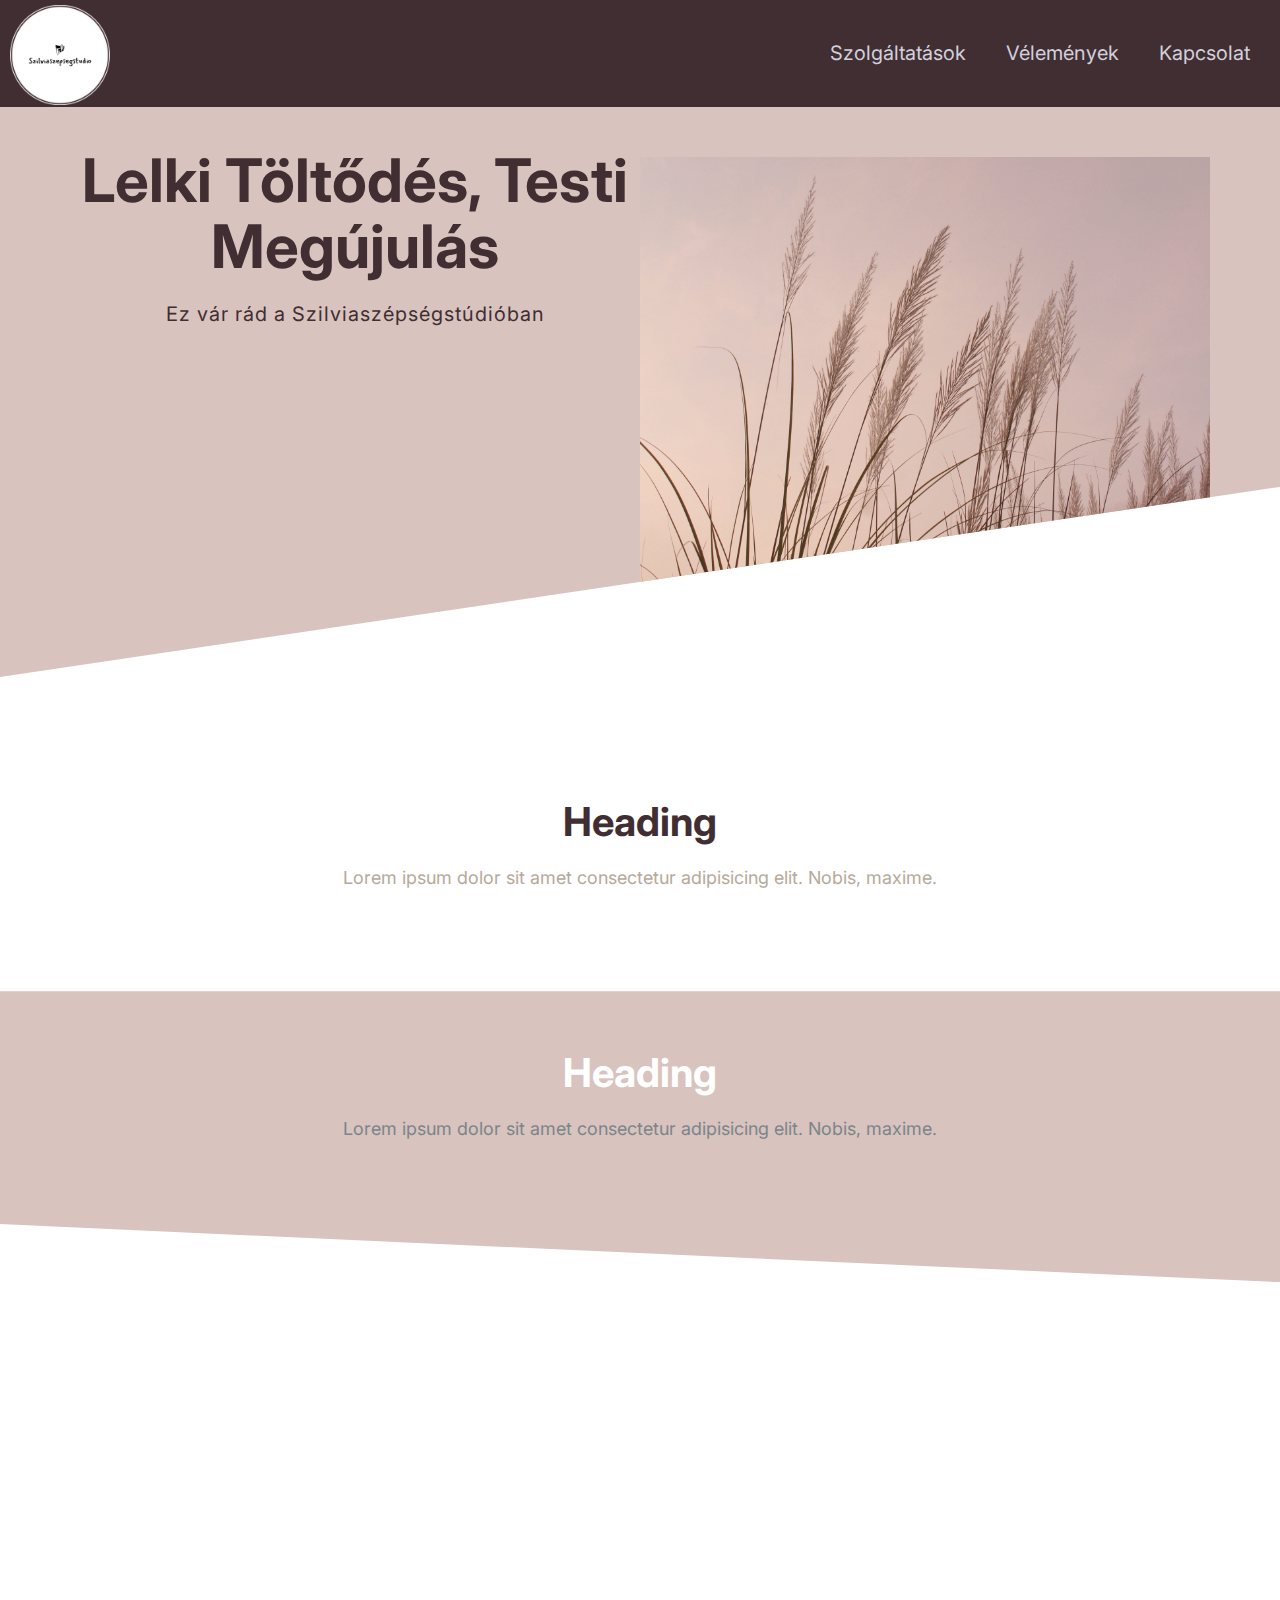
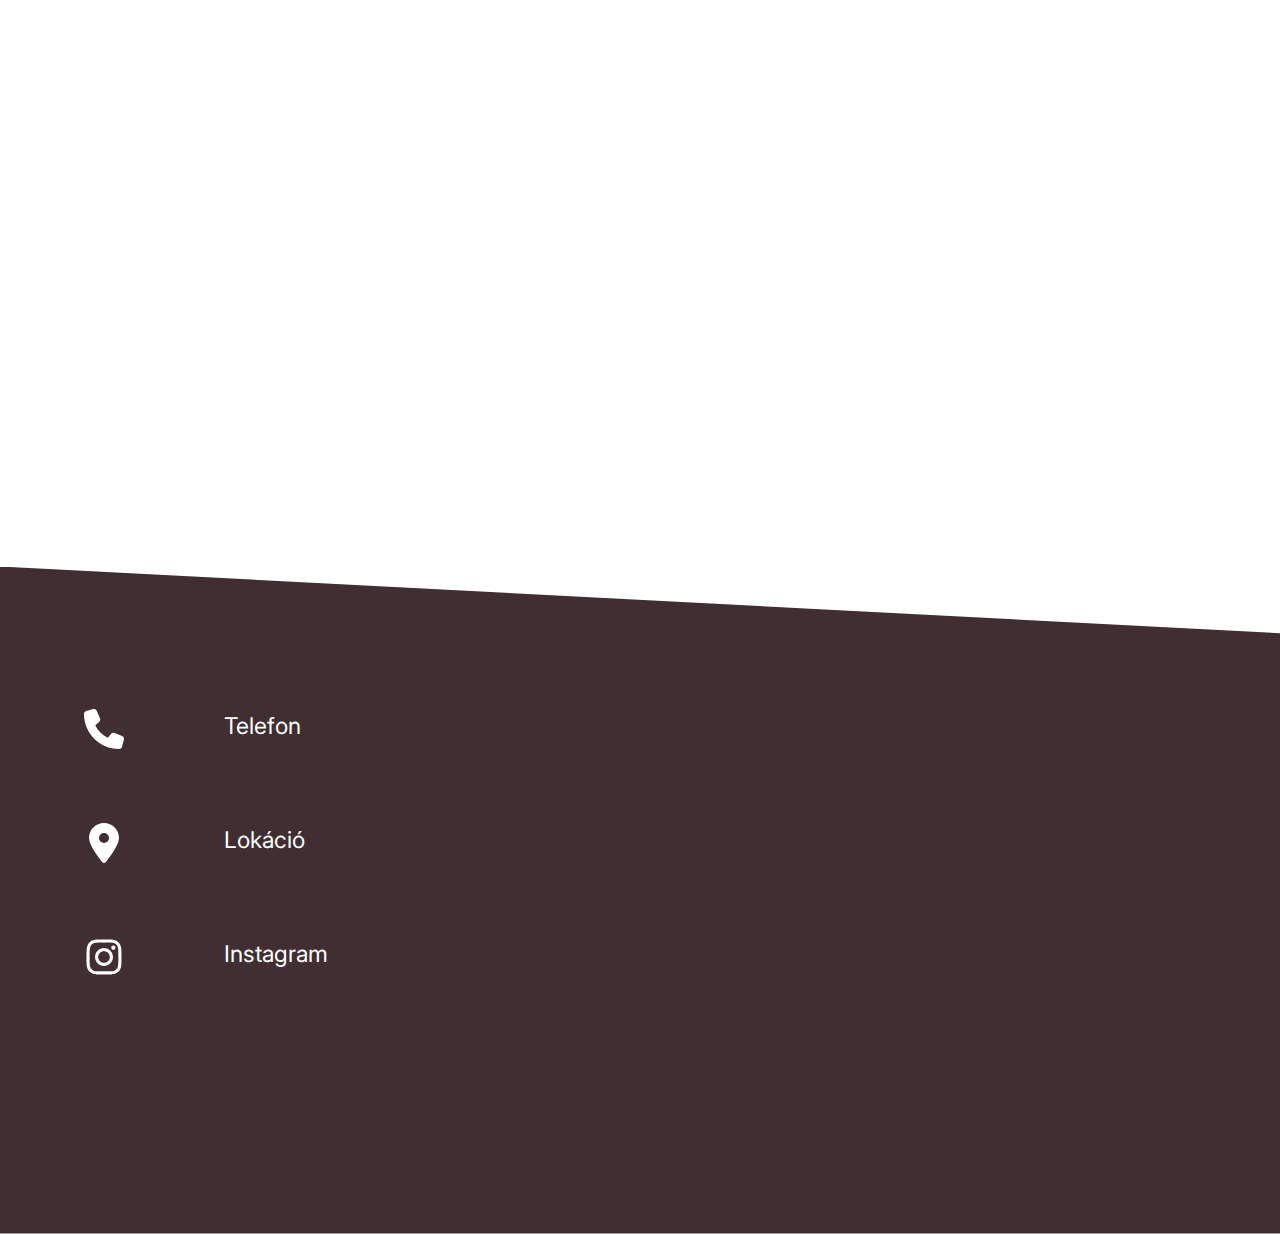
==== index.html @ 92e417d7 "fix footer" ====
<!DOCTYPE html>
<html lang="en">
  <head>
    <meta charset="UTF-8" />
    <meta name="viewport" content="width=device-width, initial-scale=1.0" />
    <meta
      name="description"
      content="Szilvia szépség Studió a legjobb választás professzionális arcápolás, masszázs, manikűr és egyéb kozmetikai szolgáltatások terén. Foglaljon időpontot most!"
    />
    <meta name="keywords" content="kozmetika, Igal, , arcápolás, bőrápolás" />
    <meta name="author" content="Szilvia Szépség Studió" />
    <title>szilviaszepsegstudio</title>
    <link rel="preconnect" href="https://fonts.googleapis.com" />
    <link rel="preconnect" href="https://fonts.gstatic.com" crossorigin />
    <link
      href="https://fonts.googleapis.com/css2?family=Inter:wght@400;700&display=swap"
      rel="stylesheet"
    />
    <link rel="stylesheet" href="css/normalize.css" />
    <link rel="stylesheet" href="css/style.css" />
    <link
      rel="stylesheet"
      href="https://cdnjs.cloudflare.com/ajax/libs/animate.css/4.1.1/animate.min.css"
    />
    <link rel="stylesheet" href="https://unpkg.com/aos@next/dist/aos.css" />
  </head>
  <body>
    <header>
      <nav class="nav collapsible">
        <a href="/" class="nav__brand"
          ><img
            src="images/szilviaszepsegstudio-low-resolution-logo-white-on-transparent-background.png"
            alt="Company logo"
        /></a>
        <svg class="icon icon--white nav__toggler">
          <use xlink:href="images/sprite.svg#menu"></use>
        </svg>
        <ul class="list nav__list collapsible__content">
          <li class="nav__item"><a href="#services">Szolgáltatások</a></li>
          <li class="nav__item"><a href="#comments">Vélemények</a></li>
          <li class="nav__item"><a href="#connect">Kapcsolat</a></li>
        </ul>
      </nav>
    </header>
    <section class="block block--dark hero">
      <div class="container grid grid--1x2">
        <header class="block__header">
          <h1 class="animate__animated animate__swing hero__header">
            Lelki Töltődés, Testi Megújulás
          </h1>
          <p class="hero__tagline animate__animated animate__swing">
            Ez vár rád a Szilviaszépségstúdióban
          </p>
        </header>
        <img class="hero__image" src="/images/banner.jpg" alt="banner" />
      </div>
    </section>
    <section class="block container">
      <header class="block__header">
        <h2 class="block__heading">Heading</h2>
        <p>
          Lorem ipsum dolor sit amet consectetur adipisicing elit. Nobis,
          maxime.
        </p>
      </header>
    </section>
    <section class="block block--dark block--skewed-right" id="services">
      <div class="container">
        <header class="block__header">
          <h2 class="block__heading">Heading</h2>
          <p>
            Lorem ipsum dolor sit amet consectetur adipisicing elit. Nobis,
            maxime.
          </p>
        </header>
      </div>
    </section>
    <section class="block container" data-aos="flip-up">
      <article class="grid grid--1x2 feature card">
        <div class="feature__content">
          <div class="card__wrapper">
            <span class="icon-container">
              <img src="/images/face.png" alt="" />
            </span>
            <h3 class="feature__heading">Szérumos Komplex Arcmasszázs</h3>
          </div>
          <div>
            <p>Lifting hatású kényeztetés őssejtes készítményekkel</p>
          </div>
          <div>
            <button class="btn btn--outline">Bővebben</button>
          </div>
        </div>
        <img
          class="feature__image"
          src="/images/pexels-anna-tarazevich-6560338.jpg"
          alt="A smiling customer"
        />
      </article>
    </section>
    <section class="block container" data-aos="flip-up">
      <article class="grid grid--1x2 feature card">
        <div class="feature__content">
          <div class="card__wrapper">
            <span class="icon-container">
              <img src="/images/face.png" alt="" />
            </span>
            <h3 class="feature__heading">Szérumos Komplex Arcmasszázs</h3>
          </div>
          <div>
            <p>Lifting hatású kényeztetés őssejtes készítményekkel</p>
          </div>
          <div>
            <button class="btn btn--outline">Bővebben</button>
          </div>
        </div>
        <img
          class="feature__image"
          src="/images/pexels-anna-tarazevich-6560338.jpg"
          alt="A smiling customer"
        />
      </article>
    </section>
    <section class="block container" data-aos="flip-up">
      <article class="grid grid--1x2 feature card">
        <div class="feature__content">
          <div class="card__wrapper">
            <span class="icon-container">
              <img src="/images/face.png" alt="" />
            </span>
            <h3 class="feature__heading">Szérumos Komplex Arcmasszázs</h3>
          </div>
          <div>
            <p>Lifting hatású kényeztetés őssejtes készítményekkel</p>
          </div>
          <div>
            <button class="btn btn--outline">Bővebben</button>
          </div>
        </div>
        <img
          class="feature__image"
          src="/images/pexels-anna-tarazevich-6560338.jpg"
          alt="A smiling customer"
        />
      </article>
    </section>
    <section class="block" data-aos="zoom-in-down" id="comments">
      <header class="block__header">
        <h2>Amit a vendégeim mondtak rólam</h2>
        <p>
          Lorem ipsum dolor, sit amet consectetur adipisicing elit. Obcaecati,
          non!
        </p>
      </header>
      <div class="container">
        <div class="card testimonial">
          <div class="grid grid--1x2">
            <div class="testimonial__image">
              <div class="img"></div>
              <span class="icon-container icon-container--accent">
                <svg class="icon--small icon--white">
                  <use xlink:href="images/sprite.svg#quotes"></use>
                </svg>
              </span>
            </div>
            <blockquote class="quote">
              <p class="quote__text">
                Abszolút pozitív tapasztalataim voltak. A szempilla lifting
                szuperül sikerült. Profi munka, köszönöm! :)
              </p>
              <footer>
                <div class="media">
                  <div class="media__image">
                    <svg class="icon icon--primary quote__line">
                      <use xlink:href="images/sprite.svg#line"></use>
                    </svg>
                  </div>
                  <div class="media__body">
                    <h3 class="media__title quote__author">K. Szilvia</h3>
                    <p class="quote__recommandation">
                      Ajánlat: Szempilla lifting kezelés
                    </p>
                  </div>
                </div>
              </footer>
            </blockquote>
          </div>
        </div>
      </div>
    </section>
    <footer class="block grid grid--1x2 footer" id="connect">
      <ul class="details list">
        <li class="list__item footer__details">
          <svg class="icon icon--white">
            <use xlink:href="images/sprite.svg#phone-solid"></use>
          </svg>
          <span>Telefon</span>
        </li>
        <li class="list__item footer__details">
          <svg class="icon icon--white">
            <use xlink:href="images/sprite.svg#location-dot-solid"></use>
          </svg>
          <span>Lokáció</span>
        </li>
        <li class="list__item footer__details">
          <svg class="icon icon--white">
            <use xlink:href="images/sprite.svg#instagram"></use>
          </svg>
          <span>Instagram</span>
        </li>
      </ul>
      <div class="map" id="map">
        <iframe
          src="https://www.google.com/maps/embed?pb=!1m18!1m12!1m3!1d1631.8928593499309!2d17.939102474526983!3d46.537682141877525!2m3!1f0!2f0!3f0!3m2!1i1024!2i768!4f13.1!3m3!1m2!1s0x476831207a3ace8d%3A0xc0937602c26502a8!2zSWdhbCwgTcOhdHnDoXMga2lyw6FseSB1LiA3LCA3Mjc1!5e0!3m2!1shu!2shu!4v1693468869787!5m2!1shu!2shu"
          width="100%"
          height="450"
          style="border: 0; border-radius: 50px"
          allowfullscreen=""
          loading="lazy"
          referrerpolicy="no-referrer-when-downgrade"
        ></iframe>
      </div>
    </footer>
    <script src="js/main.js"></script>
    <script src="https://unpkg.com/aos@next/dist/aos.js"></script>
    <script>
      AOS.init();
    </script>
  </body>
</html>
---- css/style.css ----
:root {
  --color-primary: #c29c5e;
  --color-secondary: #683e00;
  --color-accent: #912b07;
  --color-headings: #402e32;
  --color-body: #b6a999;
  --color-body-darker: #8f8476;
  --color-block: #d8c3be;

  scroll-behavior: smooth;
}

* *::after,
*::before {
  box-sizing: border-box;
}

html {
  font-size: 62.5%;
}

body {
  font-family: Inter, Arial, Helvatica, sans-serif;
  color: var(--color-body);
  font-size: 2.4rem;
  line-height: 1.5;
}

h1,
h2,
h3 {
  color: var(--color-headings);
  margin-bottom: 2rem;
  line-height: 1.1;
}

h1 {
  font-size: 7rem;
}

h2 {
  font-size: 4rem;
}

h3 {
  font-size: 3rem;
}

p {
  margin-top: 0;
}

@media screen and (min-width: 1024px) {
  body {
    font-size: 1.8rem;
  }

  h1 {
    font-size: 8rem;
  }

  h2 {
    font-size: 4rem;
  }

  h3 {
    font-size: 2.4rem;
  }
}

/*Lists*/
.list {
  list-style: none;
  padding-left: 0;
  color: var(--color-headings);
}

.list--inline .list__item {
  display: inline-block;
  margin-right: 2rem;
}

.list--tick {
  list-style-image: url(../images/check-solid.svg);
  padding-left: 3rem;
}

.list--tick .list__item {
  padding-left: 0.5rem;
  margin-bottom: 1rem;
}

@media screen and (min-width: 1024px) {
  .list--tick .list__item {
    padding-left: 0rem;
  }
}

/*Icons*/

.icon {
  height: 40px;
  width: 40px;
}

.icon--small {
  height: 30px;
  width: 30px;
}

.icon--primary {
  fill: var(--color-secondary);
}

.icon--white {
  fill: white;
}

.icon-container {
  background: #f3f9fa;
  width: 64px;
  height: 64px;
  border-radius: 100%;
  display: inline-flex;
  justify-content: center;
  align-items: center;
}

.icon-container > img {
  width: 80%;
  height: 80%;
}

.icon-container--accent {
  background-color: var(--color-accent);
}

/*Buttons*/

.btn {
  border-radius: 40px;
  border: 0;
  cursor: pointer;
  font-size: 1.8rem;
  font-weight: 600;
  margin: 1rem 0;
  padding: 2rem 3rem;
  text-transform: uppercase;
  text-align: center;
  white-space: nowrap;
}

.btn--primary {
  background-color: var(--color-primary);
}

.btn--primary:hover {
  background-color: #e2bc80;
}

.btn--secondary {
  background-color: var(--color-secondary);
  color: white;
}

.btn--secondary:hover {
  background-color: #8a580e;
}

.btn--accent {
  background-color: var(--color-accent);
  color: white;
}

.btn--accent:hover {
  background-color: #ac3d15;
}

.btn--block {
  width: 100%;
  display: inline-block;
}

.btn--outline {
  background-color: white;
  color: var(--color-headings);
  border: 2px solid var(--color-headings);
}

.btn--outline:hover {
  background-color: var(--color-headings);
  color: white;
  border: 2px solid var(--color-headings);
}

@media screen and (max-width: 1024px) {
  .btn {
    font-size: 1.5rem;
  }
}

/*Cards*/

.card {
  border-radius: 7px;
  box-shadow: 0 0 20px 10px #f3f3f3;
  overflow: hidden;
}

.card__header,
.card__body {
  padding: 2rem 3rem;
}

.card__header {
  display: flex;
  justify-content: center;
  align-self: center;
}

.card--primary .card__header {
  background-color: var(--color-primary);
  color: white;
}

.card--secondary .card__header {
  background-color: var(--color-secondary);
  color: white;
}

/*Plans*/

.plan__name {
  color: white;
  margin: 0;
  font-weight: 600;
}

.plan .list__item {
  margin-bottom: 2rem;
}

@media screen and (min-width: 1024px) {
  .plan__name {
    font-size: 2.5rem;
  }
}

/*Media*/

.media {
  display: flex;
  margin-top: 4rem;
}

.media__title {
  margin-top: 0;
}

.media__body {
  margin: 0 2rem;
}

.media__image {
  margin-top: 1rem;
}

/*Quotes*/

.quote {
  font-size: 3rem;
  font-style: italic;
  color: var(--color-body-darker);
  line-height: 1.3;
}

.quote__text::before {
  content: open-quote;
}

.quote__text::after {
  content: close-quote;
}

.quote__author {
  font-size: 3rem;
  font-weight: 500;
  font-style: normal;
  margin-bottom: 0;
}

.quote__line {
  position: relative;
  bottom: 10px;
}

@media screen and (min-width: 1024px) {
  .quote {
    font-size: 2rem;
  }

  .quote__author {
    font-size: 2.4rem;
  }

  .quote__recommandation {
    color: var(--color-headings);
    opacity: 0.4;
    font-size: 2rem;
    font-style: normal;
  }
}

/*Grids*/

.grid {
  display: grid;
}

@media screen and (min-width: 768px) {
  .grid--1x2 {
    grid-template-columns: 1fr 1fr;
  }
}

@media screen and (min-width: 1024px) {
  .grid--1x3 {
    grid-template-columns: 1fr 1fr 1fr;
  }
}

/*Testimonial*/

.testimonial {
  padding: 3rem;
}

.testimonial__image {
  position: relative;
  height: 30rem;
}

.testimonial__image .img {
  width: 100%;
  background-image: url('../images/pexels-nataliya-vaitkevich-5128220.jpg');
  height: 100%;
  background-size: cover;
  background-repeat: no-repeat;
  background-position: center;
}

.testimonial__image > .icon-container {
  position: absolute;
  top: 3rem;
  right: -32px;
}

@media screen and (min-width: 768px) {
  .testimonial .quote,
  .testimonial .quote__author {
    font-size: 2.4rem;
  }
}

/*Collapsibles*/

.collapsible__header {
  display: flex;
  justify-content: space-between;
}

.collapsible__heading {
  margin-top: 0;
  font-size: 3rem;
}

.collapsible__chevron {
  transform: rotate(-180deg);
  transition: transform 0.3s;
}

.collapsible__content {
  max-height: 0;
  overflow: hidden;
  opacity: 0;
  transition: all 0.3s;
}

.collapsible--expanded .collapsible__chevron {
  transform: rotate(0);
}

.collapsible--expanded .collapsible__content {
  max-height: 100vh;
  opacity: 1;
}

/*Blocks*/

.block {
  padding: 6rem 2rem;
}

.block__header {
  text-align: center;
  margin-bottom: 4rem;
}

.block__heading {
  margin-top: 0;
}

.block--dark {
  background: var(--color-block);
  color: #7b858b;
}

.block--dark .block__heading {
  color: white;
}

.block--skewed-right {
  padding-bottom: 10rem;
  clip-path: polygon(0% 0%, 100% 0%, 100% 100%, 0% 80%);
}

.container {
  max-width: 1140px;
  margin: 0 auto;
}

/*Navigation Bar*/

.nav {
  background-color: var(--color-headings);
  display: flex;
  justify-content: space-between;
  flex-wrap: wrap;
  padding: 0 1rem;
  align-items: center;
}

.nav img {
  width: 100px;
}

.nav__list {
  width: 100%;
  margin: 0;
}

.nav__item {
  padding: 0.5rem 2rem;
  border-bottom: 1px solid#222;
  font-size: 2.4rem;
}

.nav__item > a {
  color: #d2d0db;
  transition: color 0.3s;
  text-decoration: none;
}

.nav__item > a:hover {
  color: white;
}

.nav__toggler {
  opacity: 0.5;
  transition: box-shadow 0.15s;
  cursor: pointer;
}

.nav.collapsible--expanded .nav__toggler {
  opacity: 1;
  box-shadow: 0 0 0 3px #666;
  border-radius: 5px;
}

.nav__brand {
  transform: translateY(5px);
}

@media screen and (min-width: 768px) {
  .nav__toggler {
    display: none;
  }

  .nav__list {
    width: auto;
    display: flex;
    max-height: 100%;
    opacity: 1;
  }

  .nav__item {
    font-size: 2rem;
    border: 0;
  }
}

/*Hero*/

.hero {
  clip-path: polygon(0% 0%, 100% 0%, 100% 60%, 0 90%);
}

.hero__header {
  font-size: 6rem;
}

.hero__tagline {
  font-size: 2rem;
  color: var(--color-headings);
  letter-spacing: 1px;
  margin: 2rem 0 5rem;
}

.hero__image {
  width: 100%;
  object-position: right top;
  padding-top: 5rem;
}

.hero .container {
  padding-bottom: 8rem;
}

@media screen and (min-width: 768px) {
  .hero {
    padding-top: 0;
  }
}

/*Features*/
.feature {
  gap: 4rem 2rem;
  margin: 6rem 0;
}

.feature__heading {
  margin: 1rem 0;
  align-self: center;
}

.feature__image {
  width: 100%;
}

.card__wrapper {
  display: flex;
}

@media screen and (max-width: 768px) {
  .card__wrapper {
    flex-direction: column;
    /* justify-content: center; */
  }
}

.card__wrapper span {
  margin-right: 2rem;
}

.feature__content {
  display: flex;
  flex-direction: column;
  justify-content: space-evenly;
  align-items: center;
}

/*Footer*/
.footer {
  background-color: var(--color-headings);
  padding-bottom: 10rem;
  clip-path: polygon(0 0%, 100% 10%, 100% 100%, 0% 100%);
}

.footer__details {
  margin: 3em;
  padding: 1rem;
  display: flex;
}

.footer__details > span {
  margin-left: 10rem;
  font-size: 2.3rem;
  color: white;
}

@media screen and (max-width: 768px) {
  .footer__details {
    margin: 1em;
  }

  .footer__details > span {
    margin-left: 5rem;
  }
}

.map {
  margin-top: 5rem;
  margin-right: 20rem;
  border-radius: 200px;
}

.list__item .footer__details {
  display: flex;
  margin-left: 50rem;
}
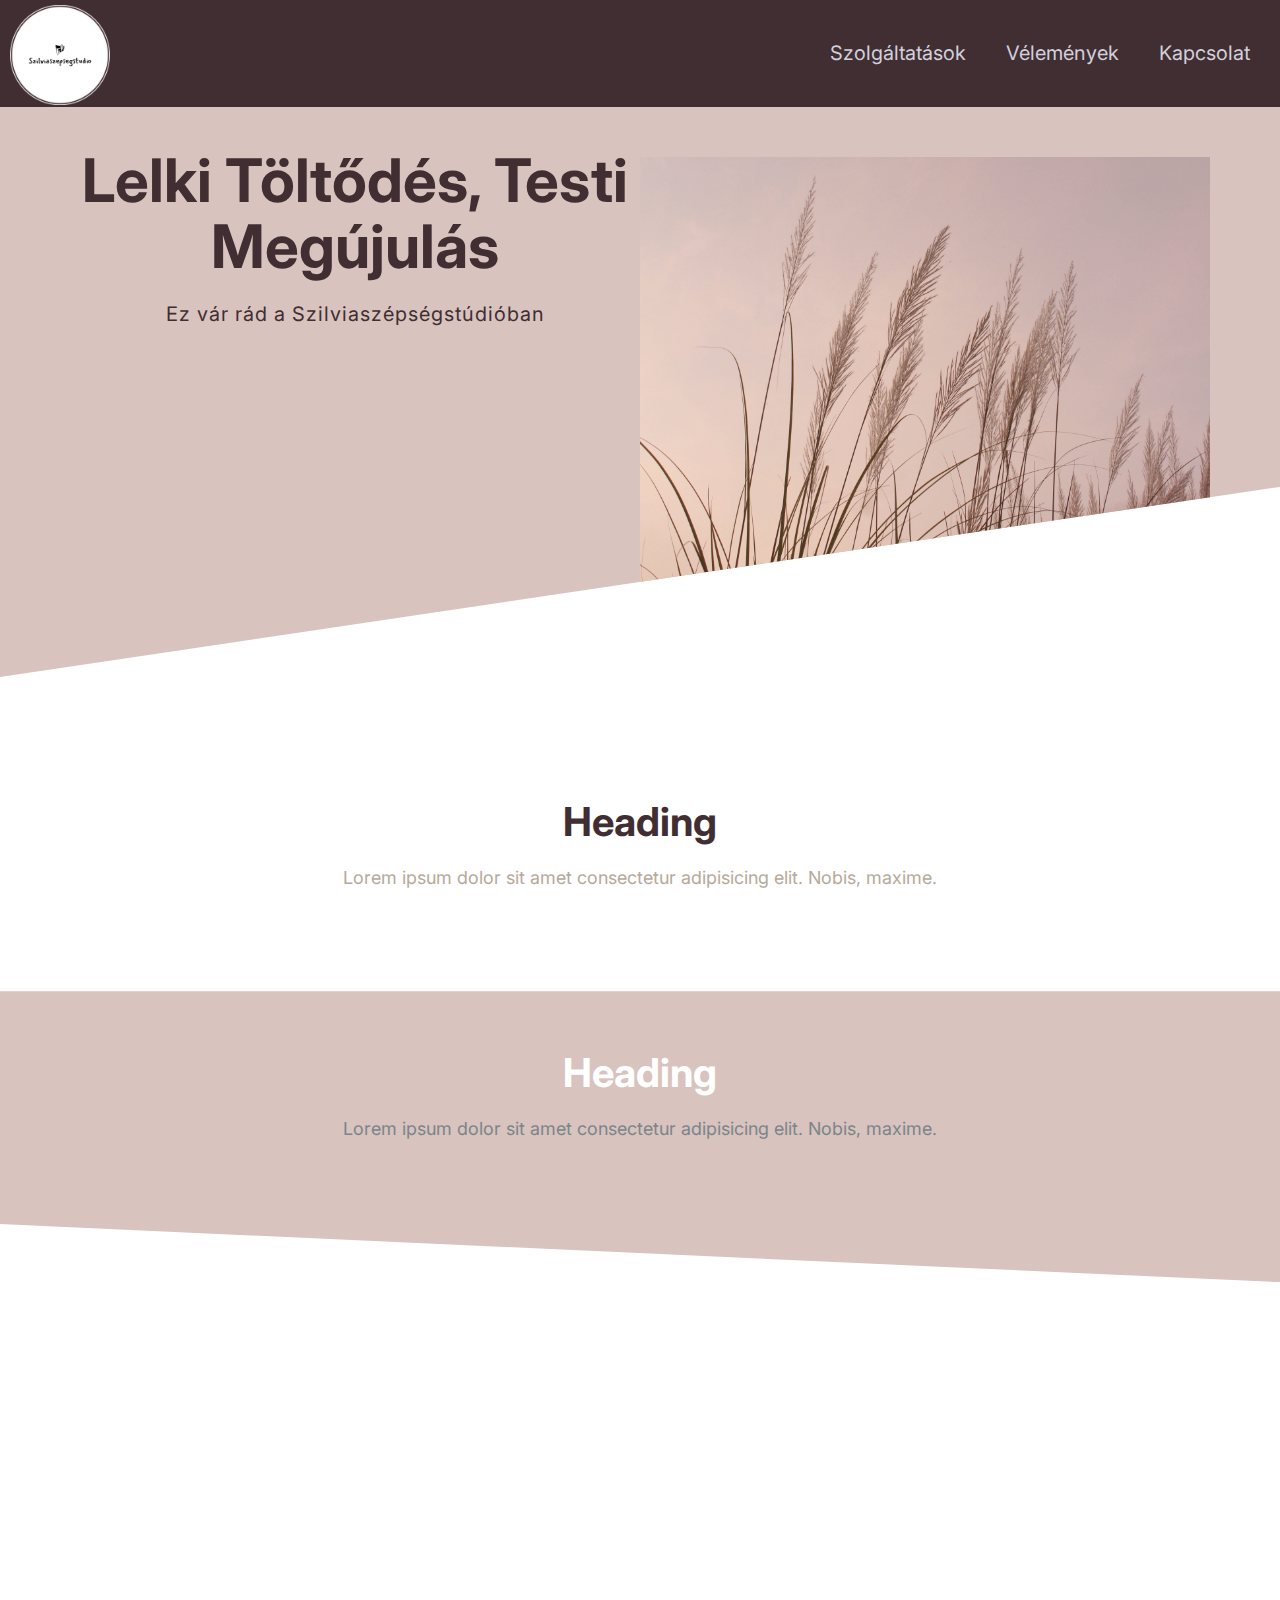
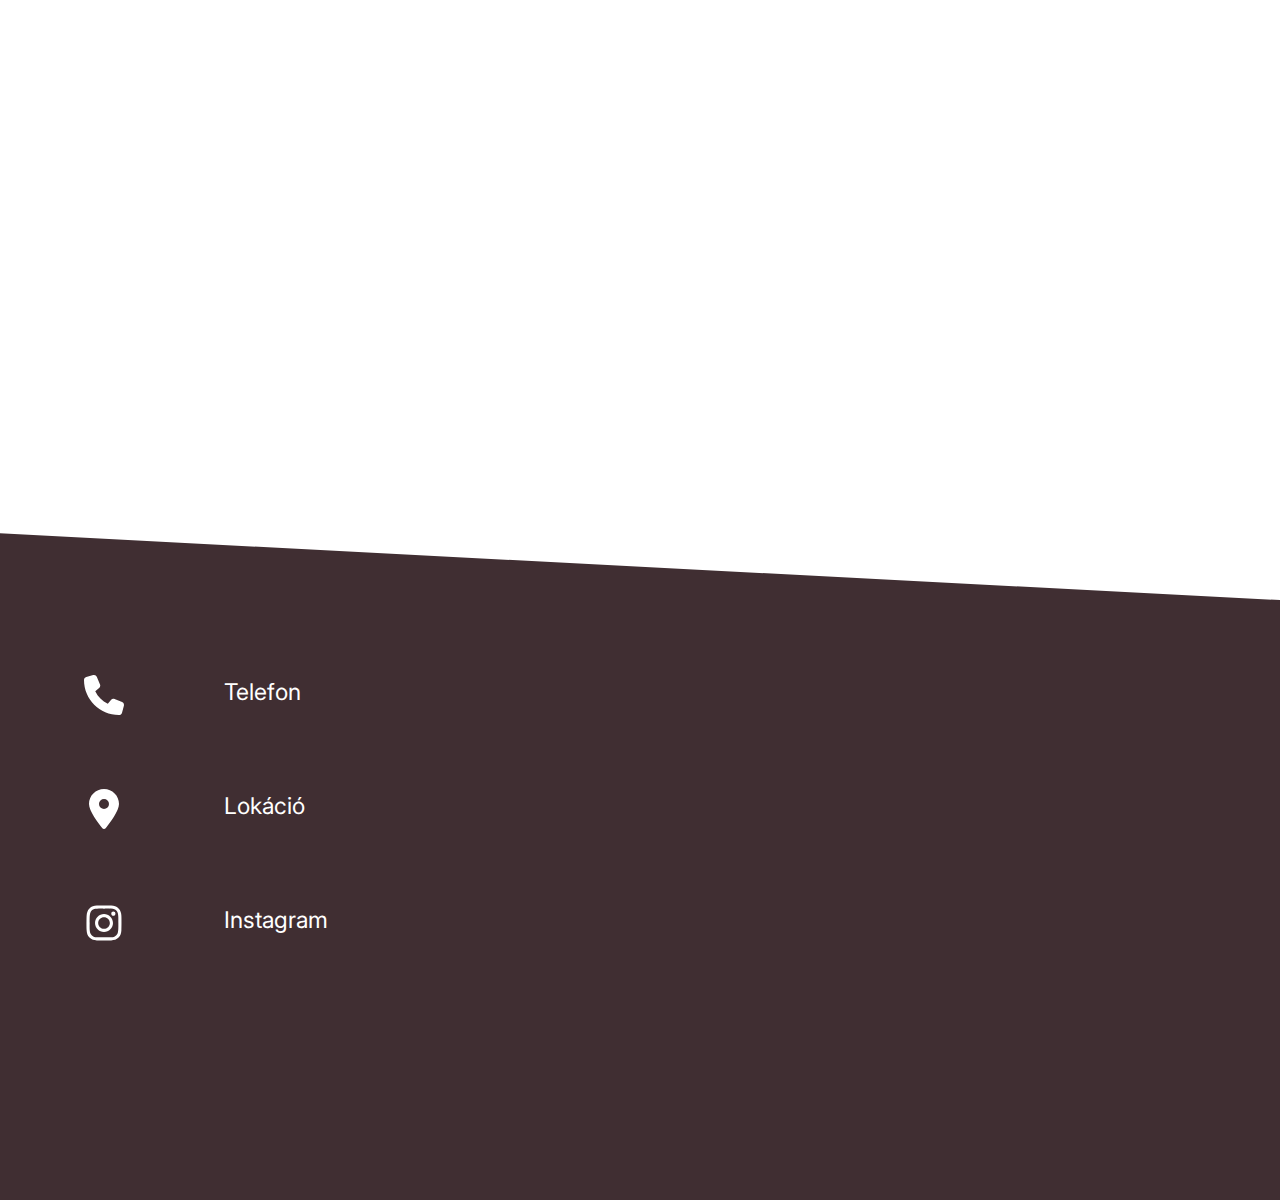
==== commit 92ef72a8: "wrap h2 into header block" ====
--- a/index.html
+++ b/index.html
@@ -146,10 +146,10 @@
     </section>
     <section class="block" data-aos="zoom-in-down" id="comments">
       <header class="block__header">
-        <h2>Amit a vendégeim mondtak rólam</h2>
+        <h2 class="block__heading">Amit a vendégeim mondtak rólam</h2>
         <p>
-          Lorem ipsum dolor, sit amet consectetur adipisicing elit. Obcaecati,
-          non!
+          Lorem ipsum dolor sit amet consectetur adipisicing elit. Nobis,
+          maxime.
         </p>
       </header>
       <div class="container">
--- a/css/style.css
+++ b/css/style.css
@@ -342,7 +342,7 @@
 
 .testimonial__image .img {
   width: 100%;
-  background-image: url('../images/pexels-nataliya-vaitkevich-5128220.jpg');
+  background-image: url("../images/pexels-nataliya-vaitkevich-5128220.jpg");
   height: 100%;
   background-size: cover;
   background-repeat: no-repeat;
@@ -600,7 +600,6 @@
 
 .map {
   margin-top: 5rem;
-  margin-right: 20rem;
   border-radius: 200px;
 }
 
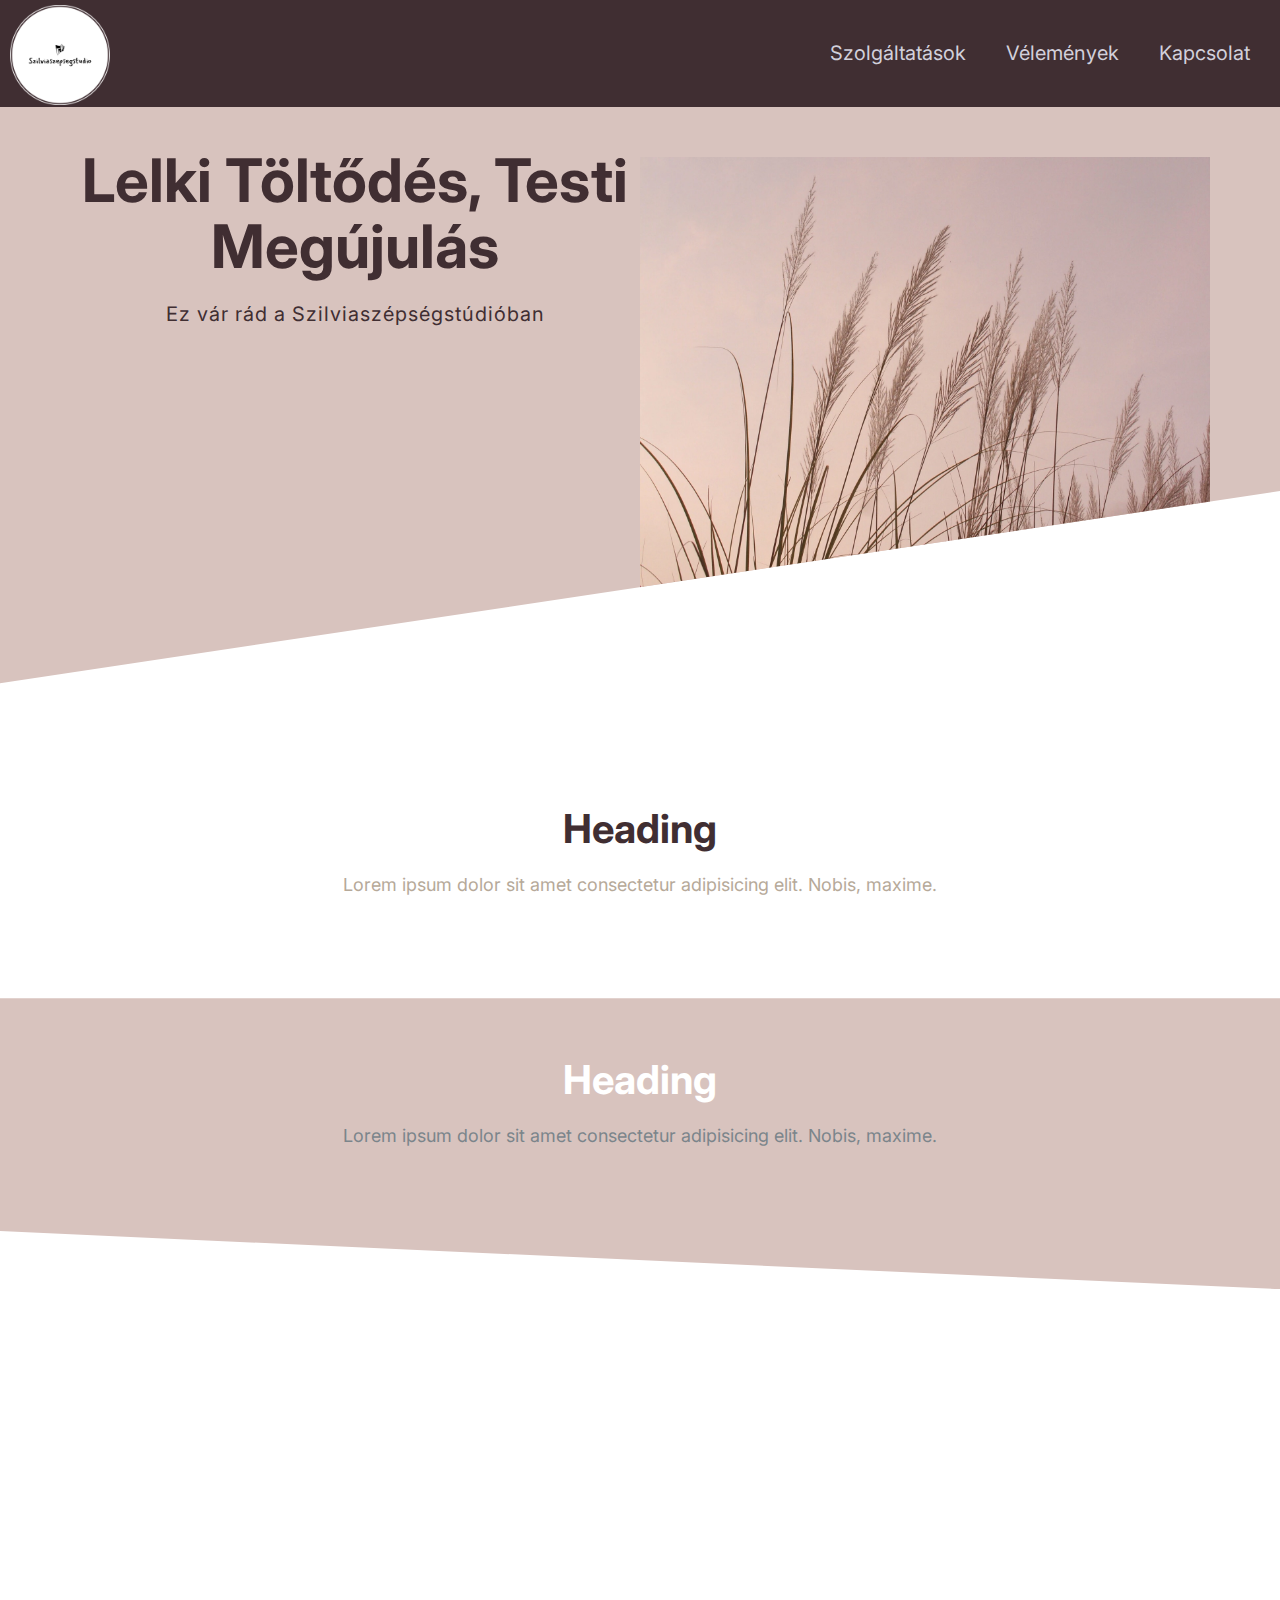
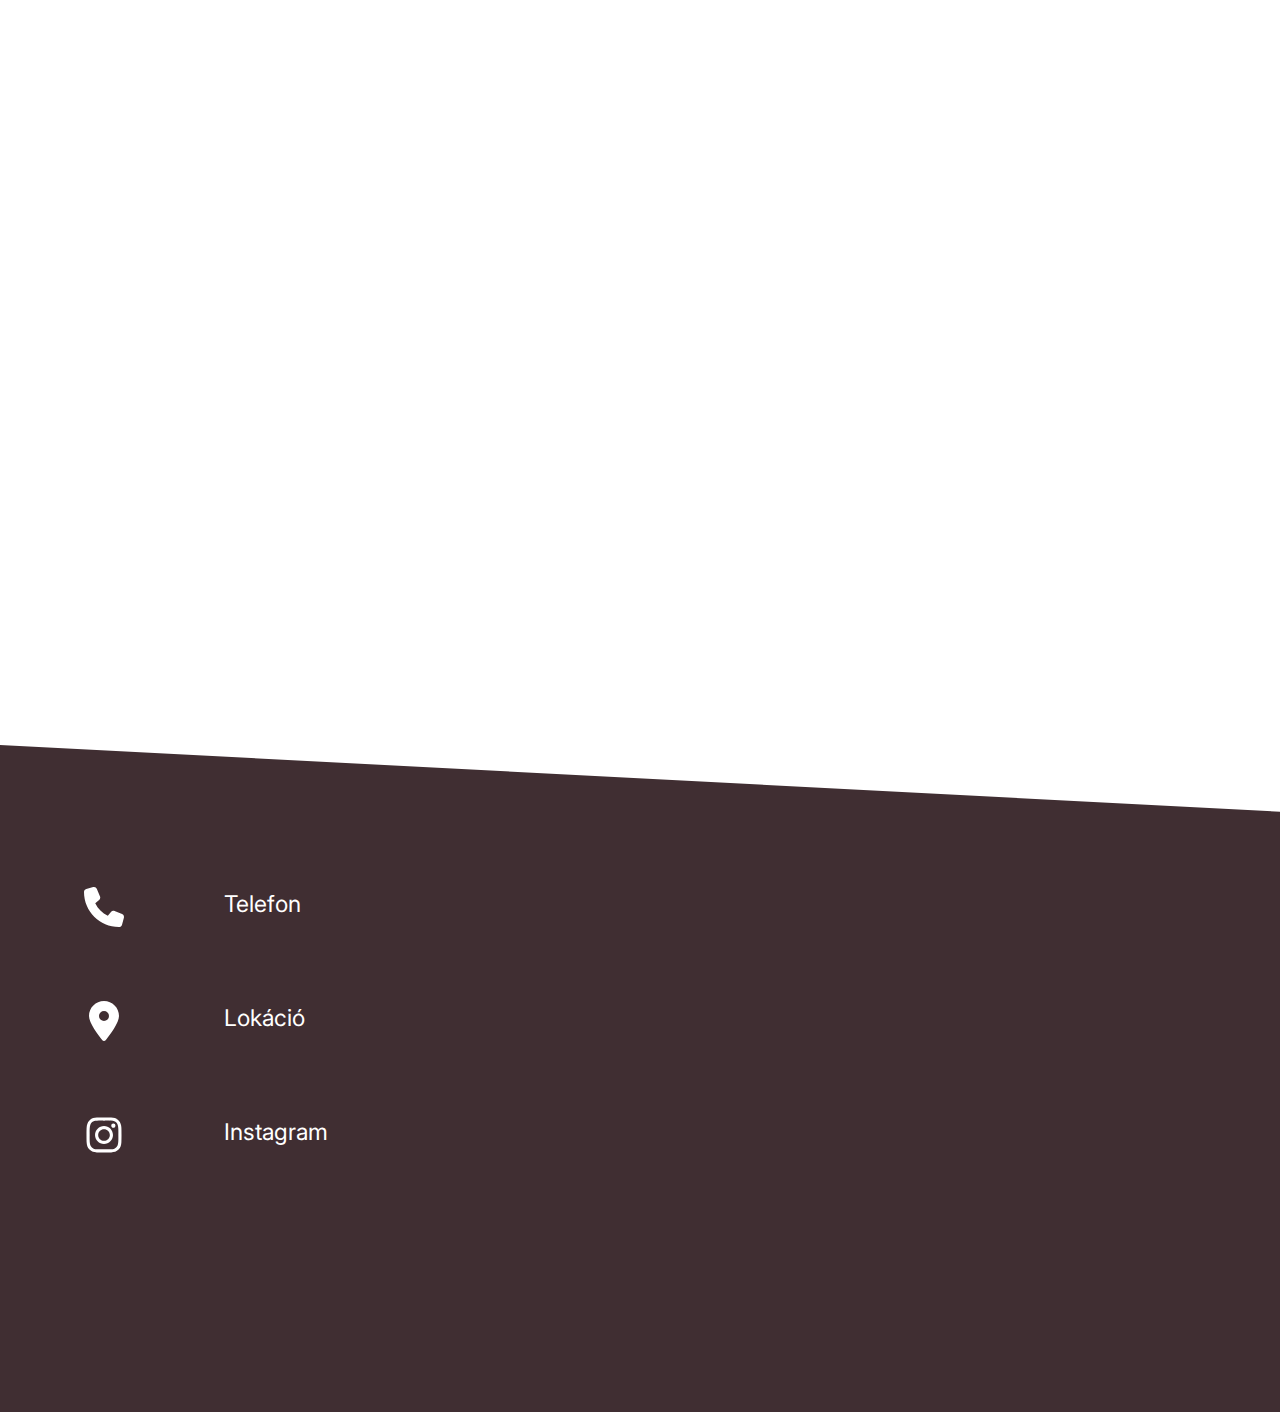
==== commit 6f84d9c4: "resize images" ====
--- a/index.html
+++ b/index.html
@@ -52,7 +52,11 @@
             Ez vár rád a Szilviaszépségstúdióban
           </p>
         </header>
-        <img class="hero__image" src="/images/banner.jpg" alt="banner" />
+        <picture>
+          <source type="image/webp" srcset="images/banner.webp 1x" />
+          <source type="image/png" srcset="images/banner@2.png 1x" />
+          <img class="hero__image" src="/images/banner.jpg" alt="banner"
+        /></picture>
       </div>
     </section>
     <section class="block container">
@@ -91,11 +95,18 @@
             <button class="btn btn--outline">Bővebben</button>
           </div>
         </div>
-        <img
-          class="feature__image"
-          src="/images/pexels-anna-tarazevich-6560338.jpg"
-          alt="A smiling customer"
-        />
+        <picture>
+          <source
+            type="image/webp"
+            srcset="images/pexels-anna-tarazevich.webp 1x" />
+          <source
+            type="image/png"
+            srcset="images/pexels-anna-tarazevich@2.png 1x" />
+          <img
+            class="hero__image"
+            src="/images/pexels-anna-tarazevich@2x.jpg"
+            alt="A smiling customer"
+        /></picture>
       </article>
     </section>
     <section class="block container" data-aos="flip-up">
@@ -114,11 +125,18 @@
             <button class="btn btn--outline">Bővebben</button>
           </div>
         </div>
-        <img
-          class="feature__image"
-          src="/images/pexels-anna-tarazevich-6560338.jpg"
-          alt="A smiling customer"
-        />
+        <picture>
+          <source
+            type="image/webp"
+            srcset="images/pexels-anna-tarazevich.webp 1x" />
+          <source
+            type="image/png"
+            srcset="images/pexels-anna-tarazevich@2.png 1x" />
+          <img
+            class="hero__image"
+            src="/images/pexels-anna-tarazevich@2x.jpg"
+            alt="A smiling customer"
+        /></picture>
       </article>
     </section>
     <section class="block container" data-aos="flip-up">
@@ -137,26 +155,44 @@
             <button class="btn btn--outline">Bővebben</button>
           </div>
         </div>
-        <img
-          class="feature__image"
-          src="/images/pexels-anna-tarazevich-6560338.jpg"
-          alt="A smiling customer"
-        />
+        <picture>
+          <source
+            type="image/webp"
+            srcset="images/pexels-anna-tarazevich.webp 1x" />
+          <source
+            type="image/png"
+            srcset="images/pexels-anna-tarazevich@2.png 1x" />
+          <img
+            class="hero__image"
+            src="/images/pexels-anna-tarazevich@2x.jpg"
+            alt="A smiling customer"
+        /></picture>
       </article>
     </section>
     <section class="block" data-aos="zoom-in-down" id="comments">
       <header class="block__header">
-        <h2 class="block__heading">Amit a vendégeim mondtak rólam</h2>
+        <h2>Amit a vendégeim mondtak rólam</h2>
         <p>
-          Lorem ipsum dolor sit amet consectetur adipisicing elit. Nobis,
-          maxime.
+          Lorem ipsum dolor, sit amet consectetur adipisicing elit. Obcaecati,
+          non!
         </p>
       </header>
       <div class="container">
         <div class="card testimonial">
           <div class="grid grid--1x2">
             <div class="testimonial__image">
-              <div class="img"></div>
+              <picture>
+                <source
+                  type="image/webp"
+                  srcset="images/pexels-nataliya-vaitkevich@2x.webp 1x" />
+                <source
+                  type="image/jpg"
+                  srcset="images/pexels-nataliya-vaitkevich@2x.jpg 1x" />
+                <img
+                  class="hero__image"
+                  src="/images/pexels-nataliya-vaitkevich@2x.jpg"
+                  alt="A smiling customer"
+              /></picture>
               <span class="icon-container icon-container--accent">
                 <svg class="icon--small icon--white">
                   <use xlink:href="images/sprite.svg#quotes"></use>
--- a/css/style.css
+++ b/css/style.css
@@ -342,7 +342,7 @@
 
 .testimonial__image .img {
   width: 100%;
-  background-image: url("../images/pexels-nataliya-vaitkevich-5128220.jpg");
+  background-image: url('../images/pexels-nataliya-vaitkevich@2x.jpg');
   height: 100%;
   background-size: cover;
   background-repeat: no-repeat;
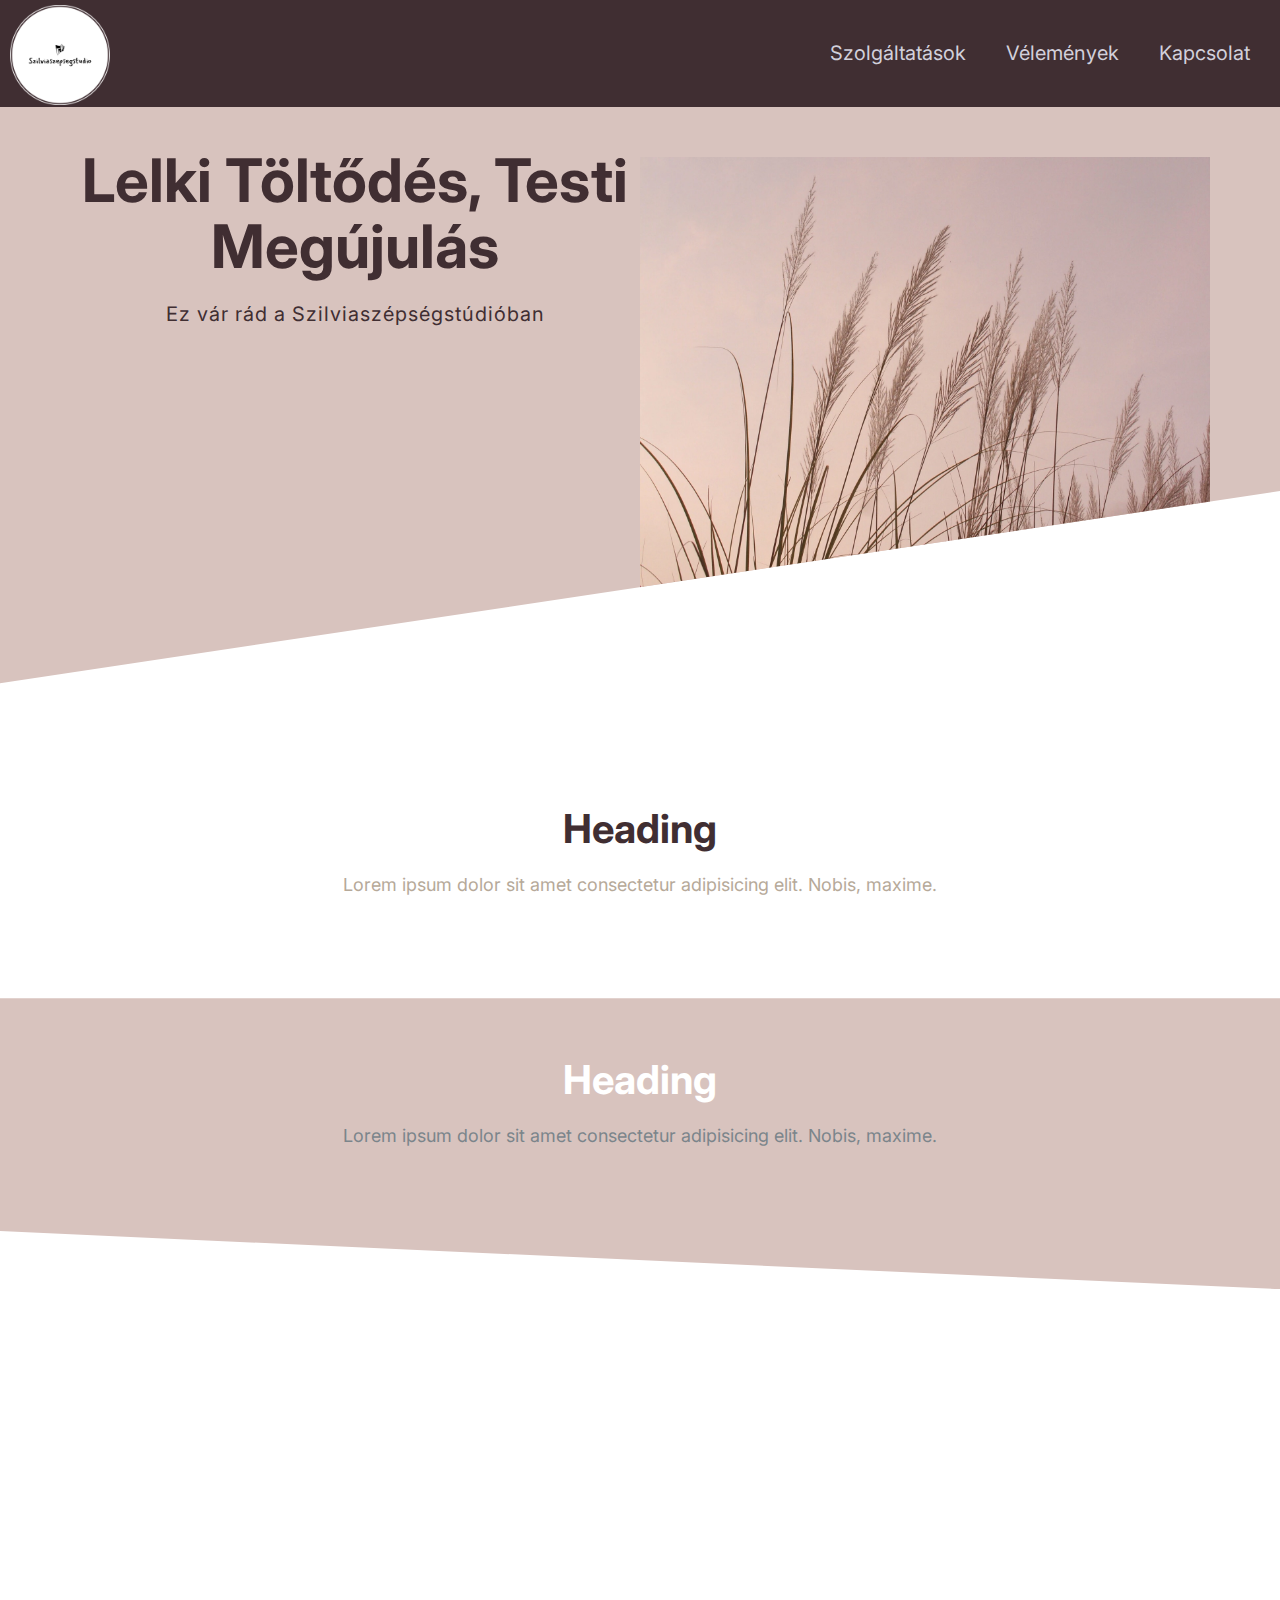
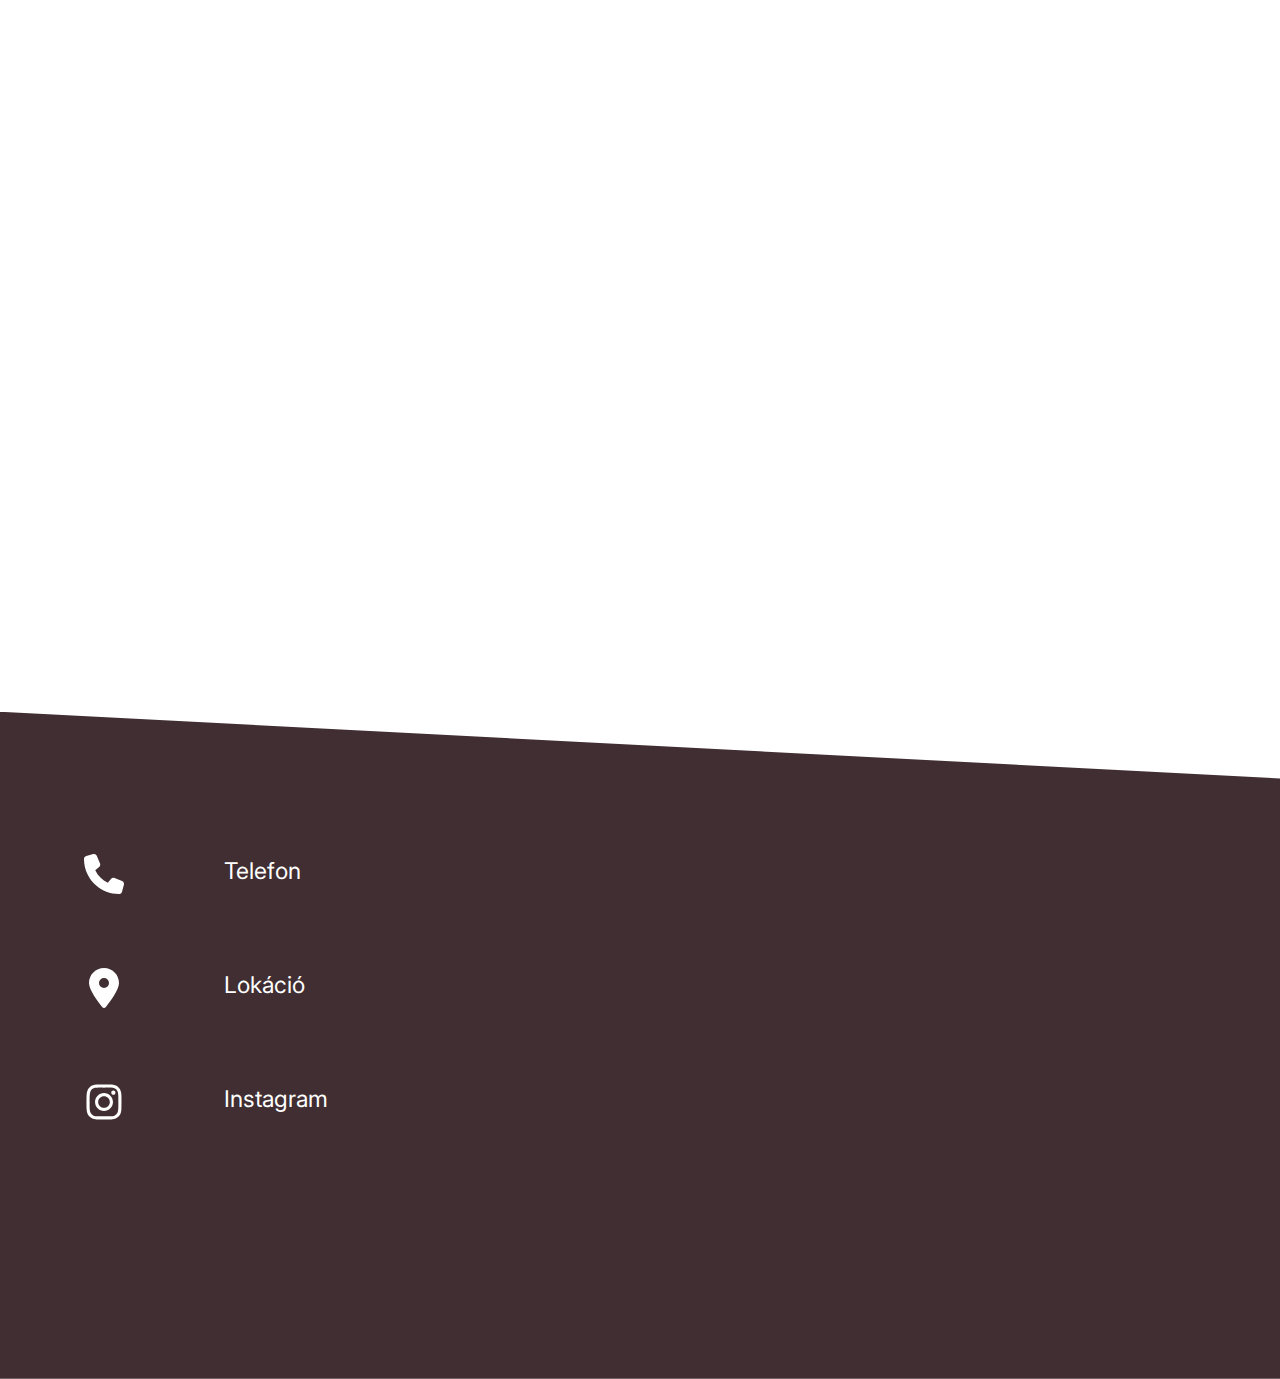
==== commit 729e1091: "Merge branch 'develop'" ====
--- a/index.html
+++ b/index.html
@@ -171,10 +171,10 @@
     </section>
     <section class="block" data-aos="zoom-in-down" id="comments">
       <header class="block__header">
-        <h2>Amit a vendégeim mondtak rólam</h2>
+        <h2 class="block__heading">Amit a vendégeim mondtak rólam</h2>
         <p>
-          Lorem ipsum dolor, sit amet consectetur adipisicing elit. Obcaecati,
-          non!
+          Lorem ipsum dolor sit amet consectetur adipisicing elit. Nobis,
+          maxime.
         </p>
       </header>
       <div class="container">
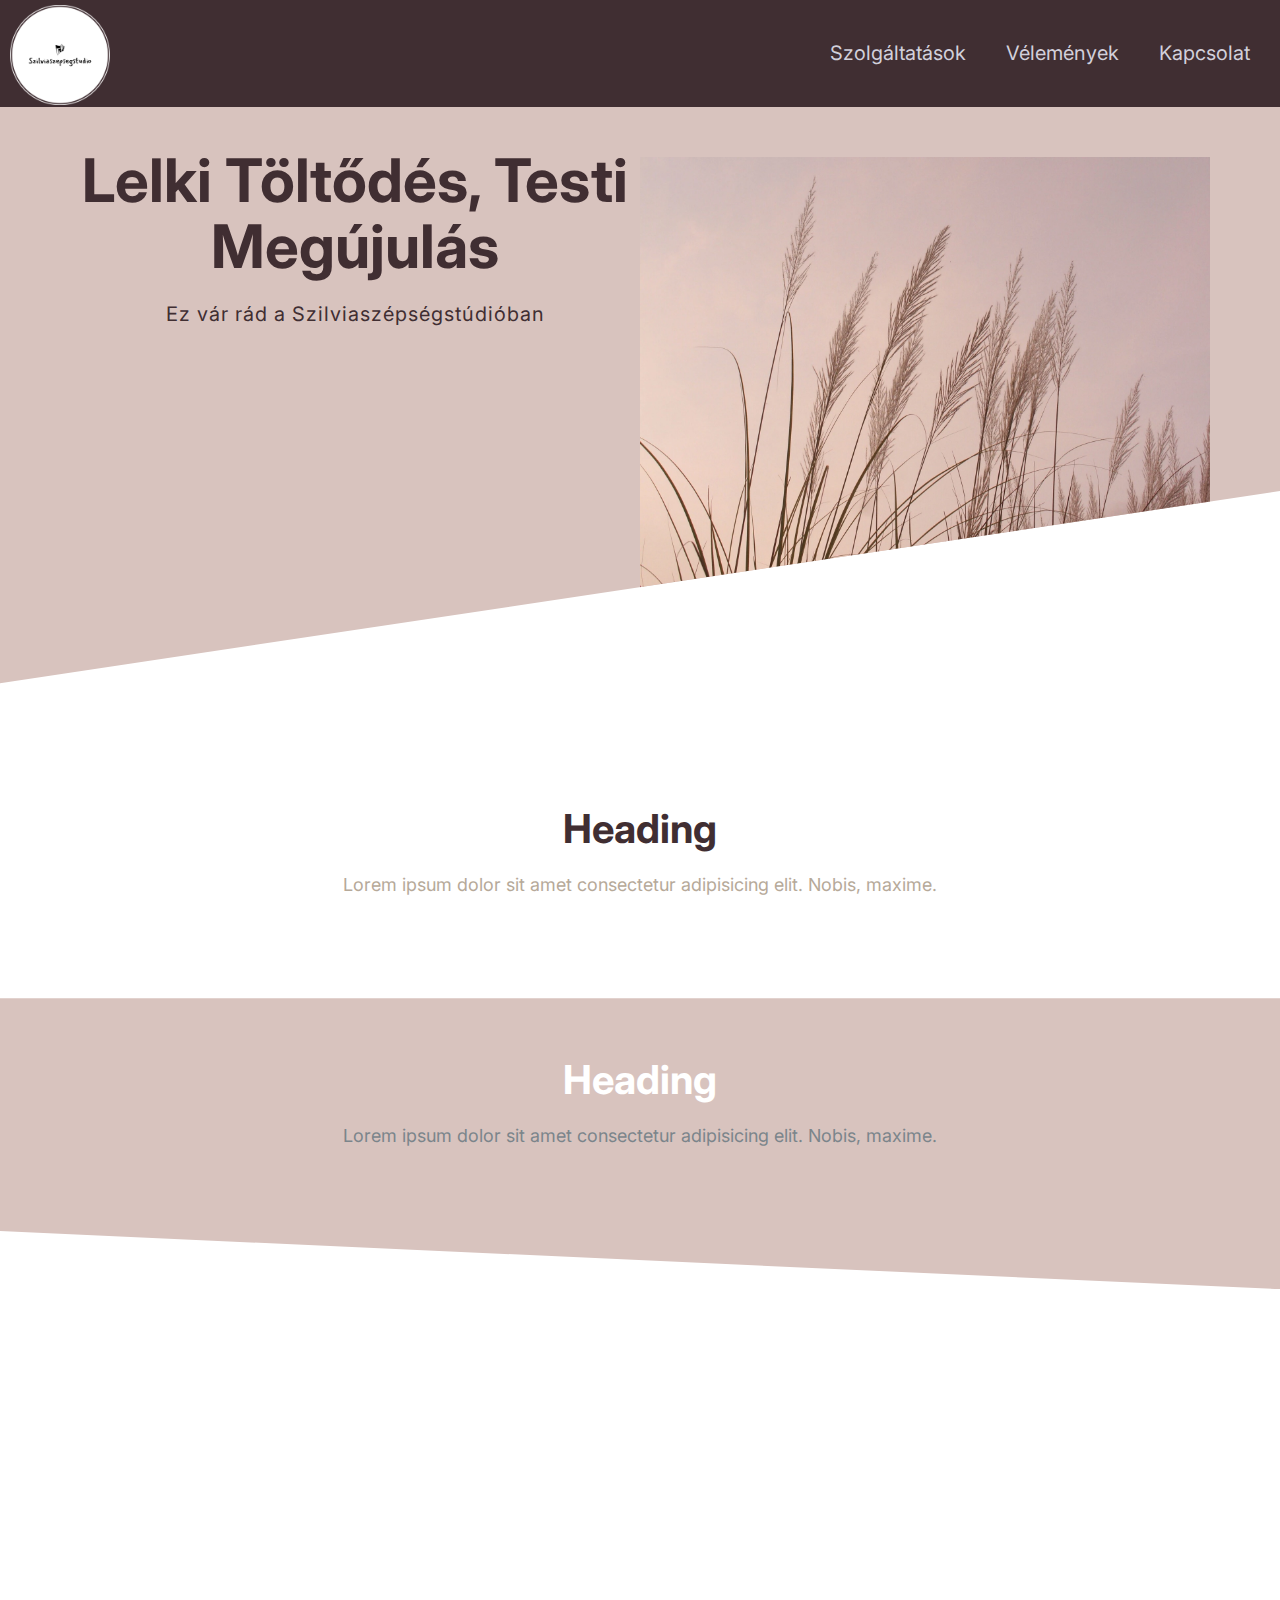
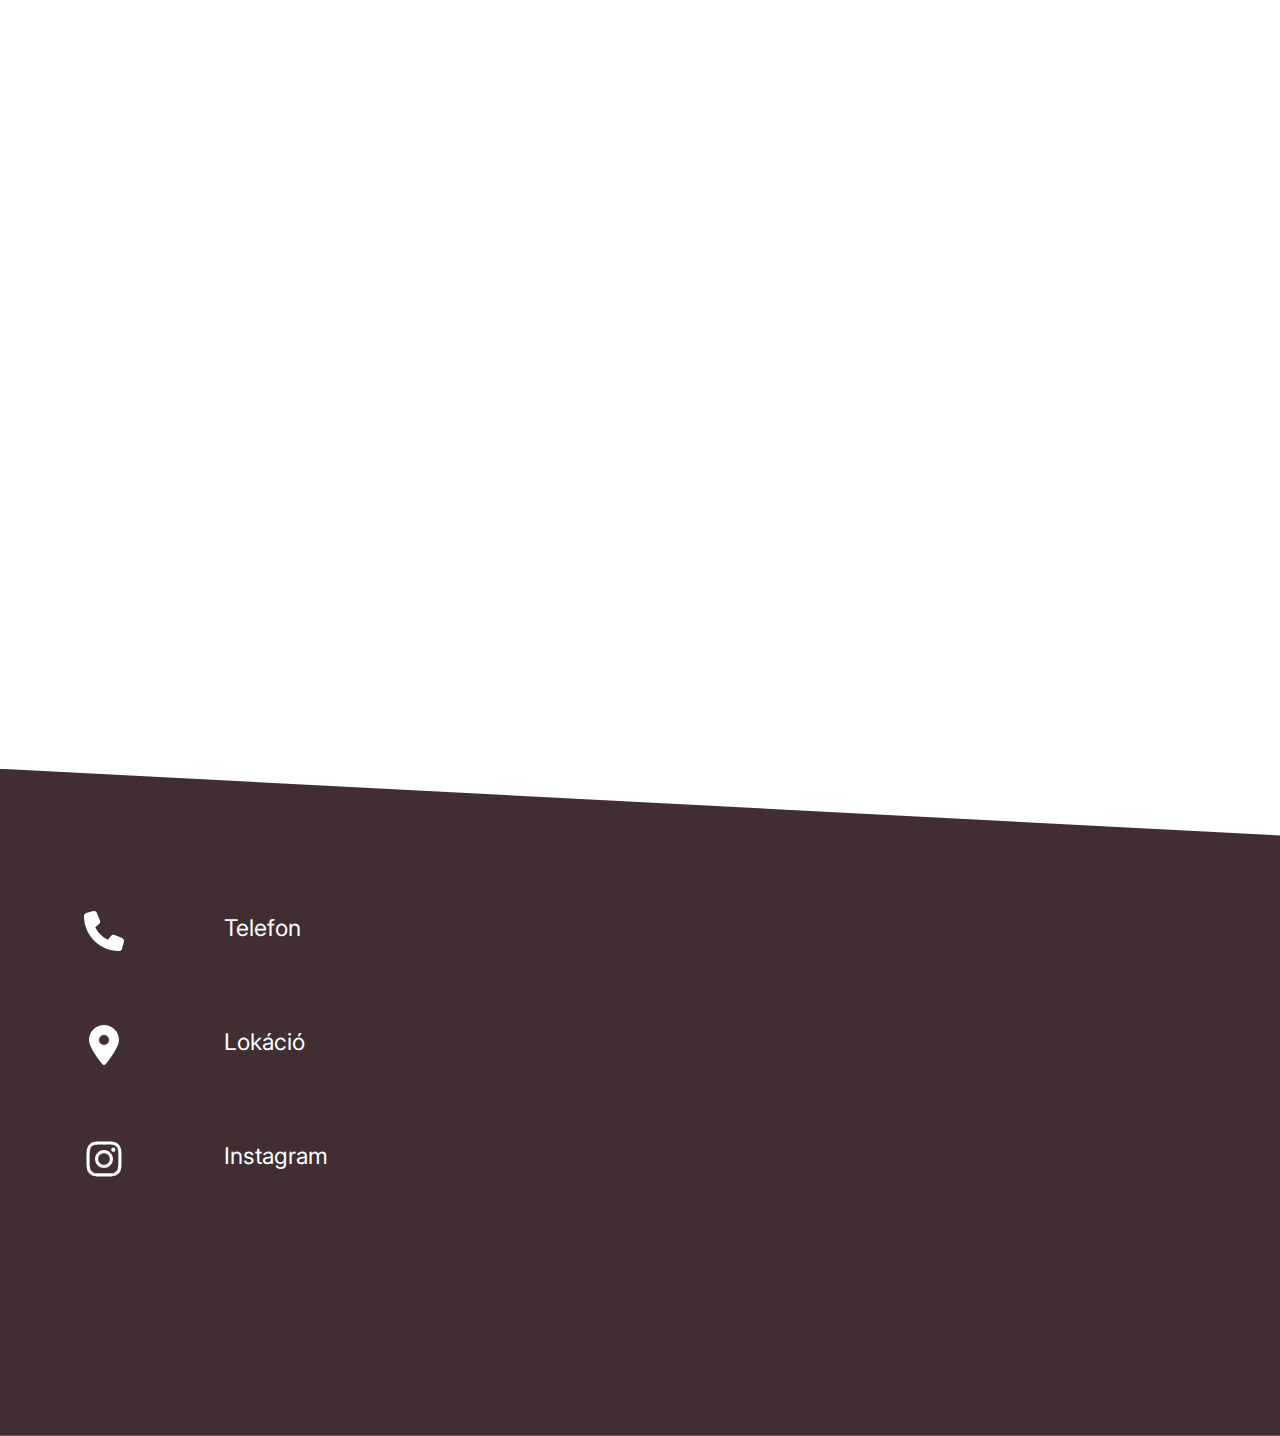
==== commit 125ea4ee: "testimonail image fixed" ====
--- a/index.html
+++ b/index.html
@@ -184,7 +184,7 @@
               <picture>
                 <source
                   type="image/webp"
-                  srcset="images/pexels-nataliya-vaitkevich@2x.webp 1x" />
+                  srcset="images/pexels-nataliya-vaitkevich.webp 1x" />
                 <source
                   type="image/jpg"
                   srcset="images/pexels-nataliya-vaitkevich@2x.jpg 1x" />
--- a/css/style.css
+++ b/css/style.css
@@ -337,16 +337,12 @@
 
 .testimonial__image {
   position: relative;
+  width: 100%;
+}
+
+.testimonial__image img {
   height: 30rem;
-}
-
-.testimonial__image .img {
-  width: 100%;
-  background-image: url('../images/pexels-nataliya-vaitkevich@2x.jpg');
-  height: 100%;
-  background-size: cover;
-  background-repeat: no-repeat;
-  background-position: center;
+  object-fit: cover;
 }
 
 .testimonial__image > .icon-container {
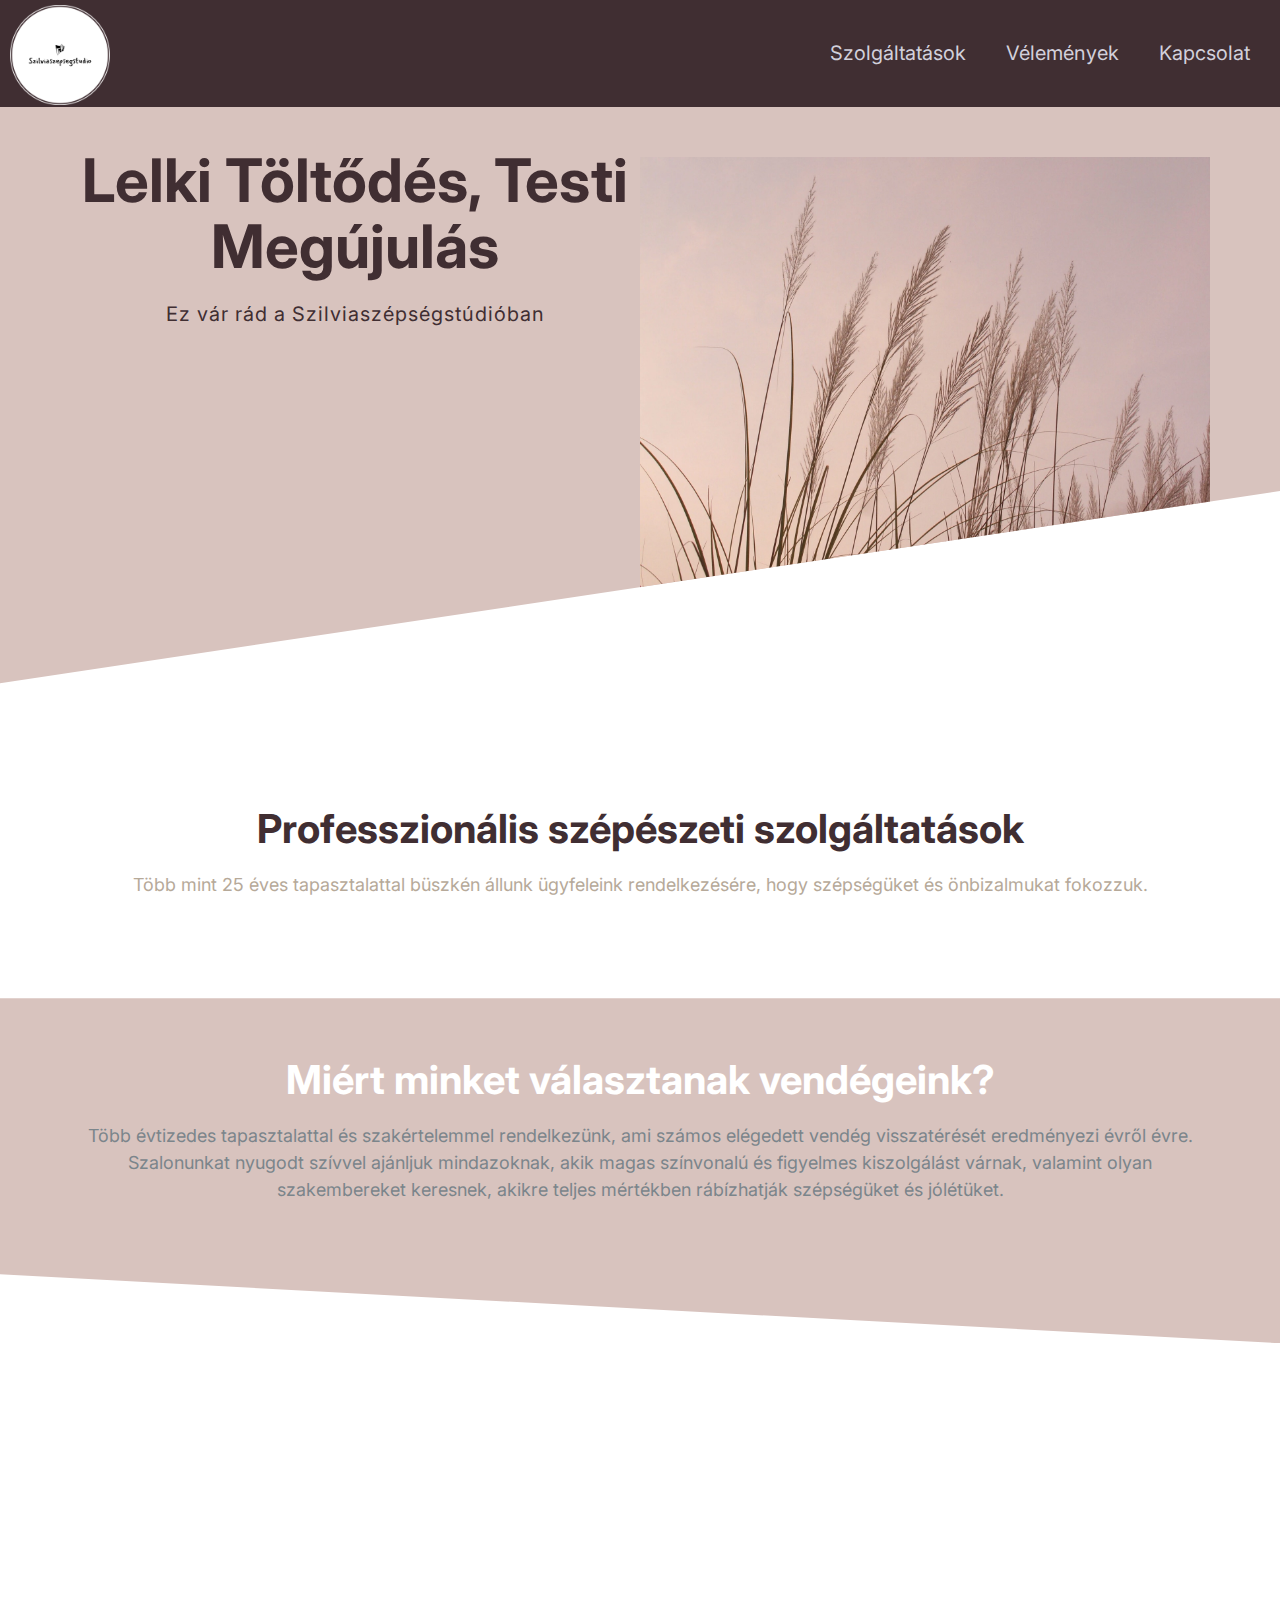
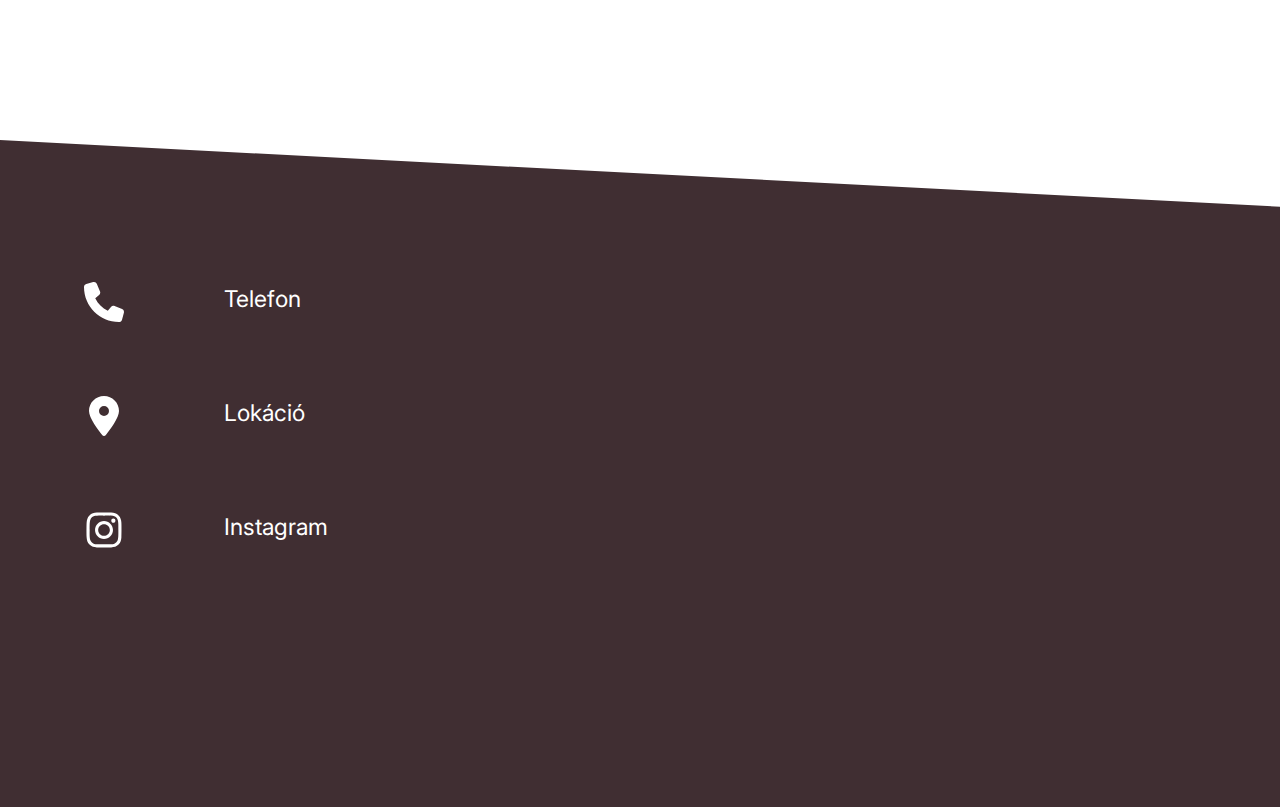
==== commit ba0d08ea: "fix images and add top scroll btn" ====
--- a/index.html
+++ b/index.html
@@ -25,7 +25,7 @@
     <link rel="stylesheet" href="https://unpkg.com/aos@next/dist/aos.css" />
   </head>
   <body>
-    <header>
+    <header id="header">
       <nav class="nav collapsible">
         <a href="/" class="nav__brand"
           ><img
@@ -42,6 +42,11 @@
         </ul>
       </nav>
     </header>
+    <a href="#header">
+      <span class="icon-container top-link hide" id="js-top">
+        <img class="icon icon--primary" src="images/chevron-up.svg" />
+      </span>
+    </a>
     <section class="block block--dark hero">
       <div class="container grid grid--1x2">
         <header class="block__header">
@@ -61,20 +66,26 @@
     </section>
     <section class="block container">
       <header class="block__header">
-        <h2 class="block__heading">Heading</h2>
+        <h2 class="block__heading">
+          Professzionális szépészeti szolgáltatások
+        </h2>
         <p>
-          Lorem ipsum dolor sit amet consectetur adipisicing elit. Nobis,
-          maxime.
+          Több mint 25 éves tapasztalattal büszkén állunk ügyfeleink
+          rendelkezésére, hogy szépségüket és önbizalmukat fokozzuk.
         </p>
       </header>
     </section>
     <section class="block block--dark block--skewed-right" id="services">
       <div class="container">
         <header class="block__header">
-          <h2 class="block__heading">Heading</h2>
+          <h2 class="block__heading">Miért minket választanak vendégeink?</h2>
           <p>
-            Lorem ipsum dolor sit amet consectetur adipisicing elit. Nobis,
-            maxime.
+            Több évtizedes tapasztalattal és szakértelemmel rendelkezünk, ami
+            számos elégedett vendég visszatérését eredményezi évről évre.
+            Szalonunkat nyugodt szívvel ajánljuk mindazoknak, akik magas
+            színvonalú és figyelmes kiszolgálást várnak, valamint olyan
+            szakembereket keresnek, akikre teljes mértékben rábízhatják
+            szépségüket és jólétüket.
           </p>
         </header>
       </div>
@@ -88,23 +99,20 @@
             </span>
             <h3 class="feature__heading">Szérumos Komplex Arcmasszázs</h3>
           </div>
-          <div>
+          <div class="feature__body">
             <p>Lifting hatású kényeztetés őssejtes készítményekkel</p>
           </div>
           <div>
             <button class="btn btn--outline">Bővebben</button>
           </div>
         </div>
-        <picture>
+        <picture class="feature__image">
           <source
             type="image/webp"
-            srcset="images/pexels-anna-tarazevich.webp 1x" />
-          <source
-            type="image/png"
-            srcset="images/pexels-anna-tarazevich@2.png 1x" />
+            srcset="images/pexels-produtora-midtrac.webp 1x" />
           <img
-            class="hero__image"
-            src="/images/pexels-anna-tarazevich@2x.jpg"
+            class="media__image"
+            src="/images/pexels-produtora-midtrac@2x.jpg"
             alt="A smiling customer"
         /></picture>
       </article>
@@ -116,10 +124,13 @@
             <span class="icon-container">
               <img src="/images/face.png" alt="" />
             </span>
-            <h3 class="feature__heading">Szérumos Komplex Arcmasszázs</h3>
-          </div>
-          <div>
-            <p>Lifting hatású kényeztetés őssejtes készítményekkel</p>
+            <h3 class="feature__heading">Bőrdiagnosztika</h3>
+          </div>
+          <div class="feature__body">
+            <p>
+              Bőrtípusod meghatározása után, egyeztetjük a problémákat és azok
+              kezelési módjait.
+            </p>
           </div>
           <div>
             <button class="btn btn--outline">Bővebben</button>
@@ -129,41 +140,8 @@
           <source
             type="image/webp"
             srcset="images/pexels-anna-tarazevich.webp 1x" />
-          <source
-            type="image/png"
-            srcset="images/pexels-anna-tarazevich@2.png 1x" />
           <img
-            class="hero__image"
-            src="/images/pexels-anna-tarazevich@2x.jpg"
-            alt="A smiling customer"
-        /></picture>
-      </article>
-    </section>
-    <section class="block container" data-aos="flip-up">
-      <article class="grid grid--1x2 feature card">
-        <div class="feature__content">
-          <div class="card__wrapper">
-            <span class="icon-container">
-              <img src="/images/face.png" alt="" />
-            </span>
-            <h3 class="feature__heading">Szérumos Komplex Arcmasszázs</h3>
-          </div>
-          <div>
-            <p>Lifting hatású kényeztetés őssejtes készítményekkel</p>
-          </div>
-          <div>
-            <button class="btn btn--outline">Bővebben</button>
-          </div>
-        </div>
-        <picture>
-          <source
-            type="image/webp"
-            srcset="images/pexels-anna-tarazevich.webp 1x" />
-          <source
-            type="image/png"
-            srcset="images/pexels-anna-tarazevich@2.png 1x" />
-          <img
-            class="hero__image"
+            class="media__image"
             src="/images/pexels-anna-tarazevich@2x.jpg"
             alt="A smiling customer"
         /></picture>
--- a/css/style.css
+++ b/css/style.css
@@ -193,7 +193,47 @@
   border: 2px solid var(--color-headings);
 }
 
+.top-link {
+  align-items: center;
+  background-color: #f8f8f8;
+  border-radius: 50%;
+  bottom: 0;
+  cursor: pointer;
+  display: inline-flex;
+  height: 80px;
+  justify-content: center;
+  margin: 0 3em 3em 0;
+  padding: 0.25em;
+  position: fixed;
+  right: 0;
+  transition: all 0.25s ease-in-out;
+  width: 80px;
+  z-index: 1;
+}
+
+.top-link:hover {
+  background-color: #e8e8e8;
+  cursor: pointer;
+}
+
+.show {
+  visibility: visible;
+  opacity: 1;
+}
+
+.hide {
+  visibility: hidden;
+  opacity: 0;
+}
+
 @media screen and (max-width: 1024px) {
+  .top-link {
+    margin: 0 1em 2em 0;
+
+    width: 40px;
+    height: 40px;
+  }
+
   .btn {
     font-size: 1.5rem;
   }
@@ -262,7 +302,11 @@
 }
 
 .media__image {
-  margin-top: 1rem;
+  margin: 2rem 0;
+  width: 95%;
+  max-height: 40rem;
+  object-fit: cover;
+  border-radius: 20px;
 }
 
 /*Quotes*/
@@ -539,8 +583,9 @@
   align-self: center;
 }
 
-.feature__image {
-  width: 100%;
+.feature__body {
+  text-align: center;
+  font-size: 2.3rem;
 }
 
 .card__wrapper {
@@ -550,7 +595,6 @@
 @media screen and (max-width: 768px) {
   .card__wrapper {
     flex-direction: column;
-    /* justify-content: center; */
   }
 }
 
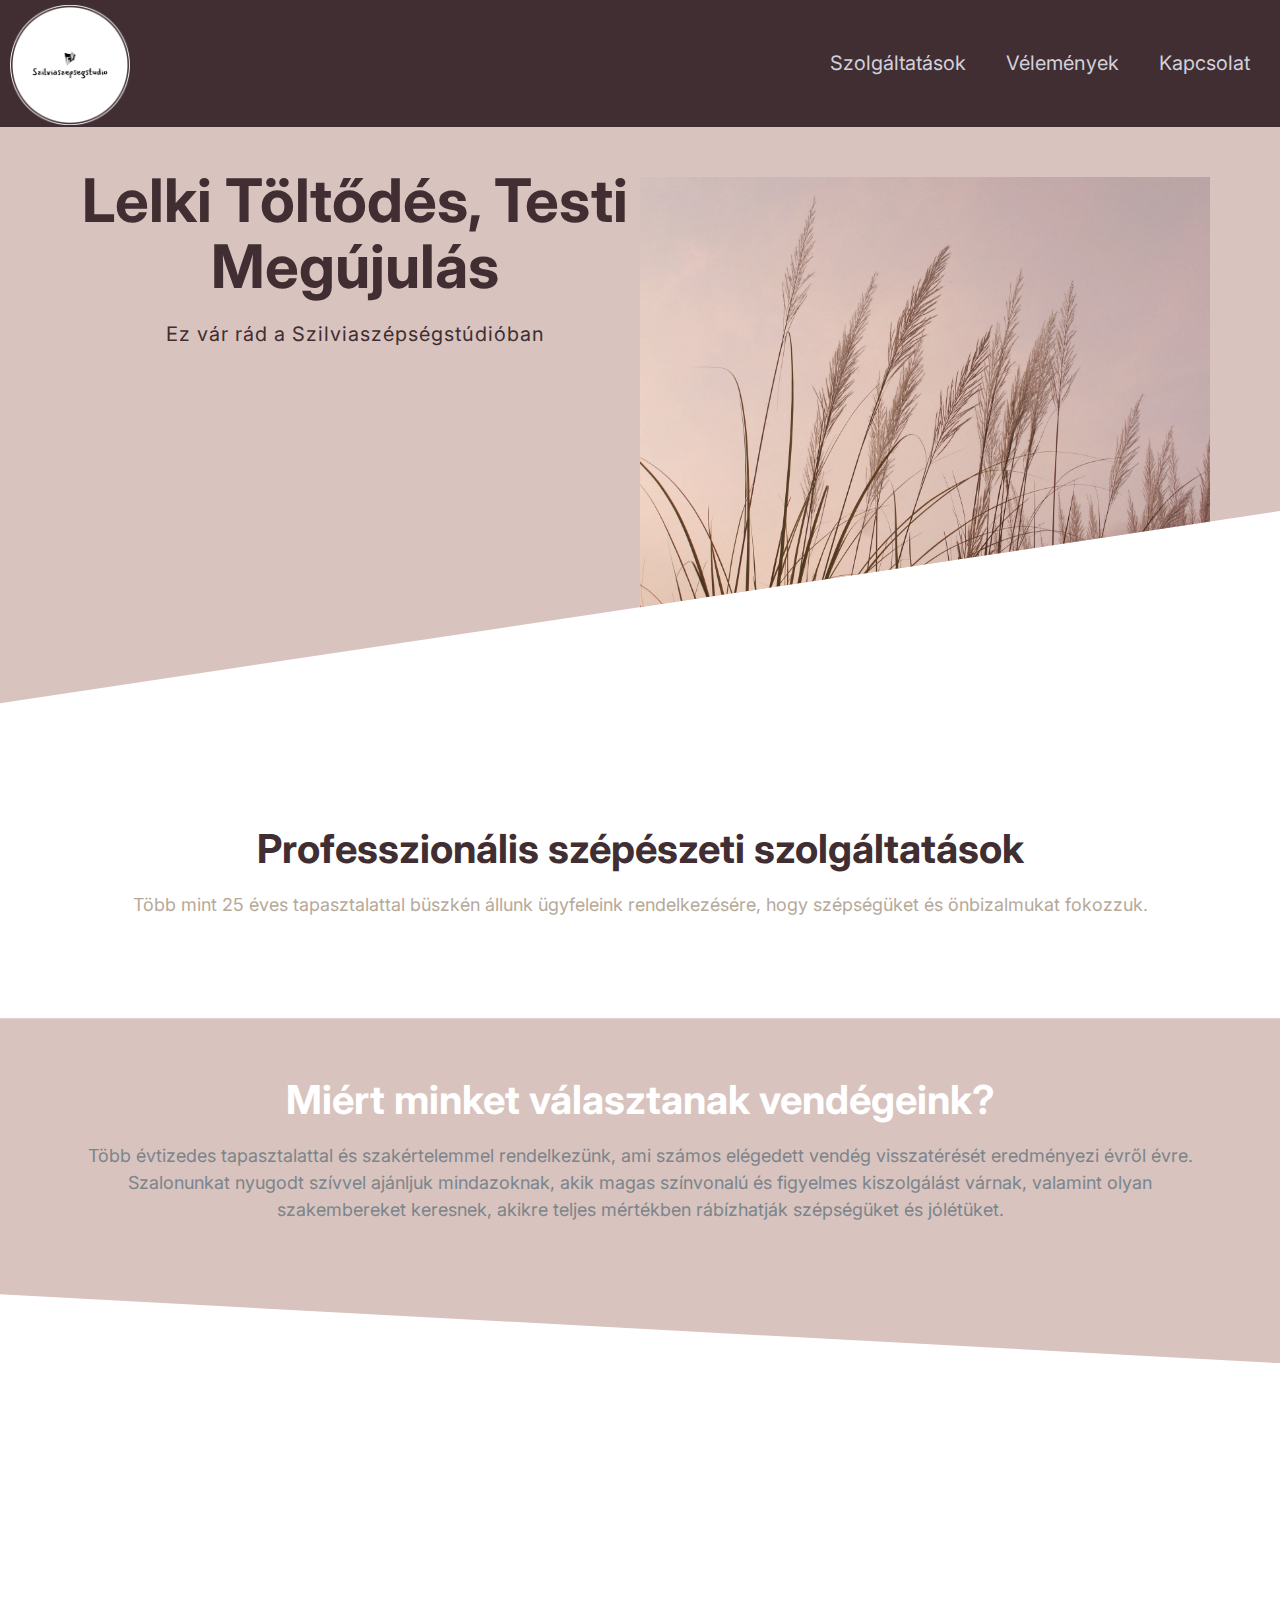
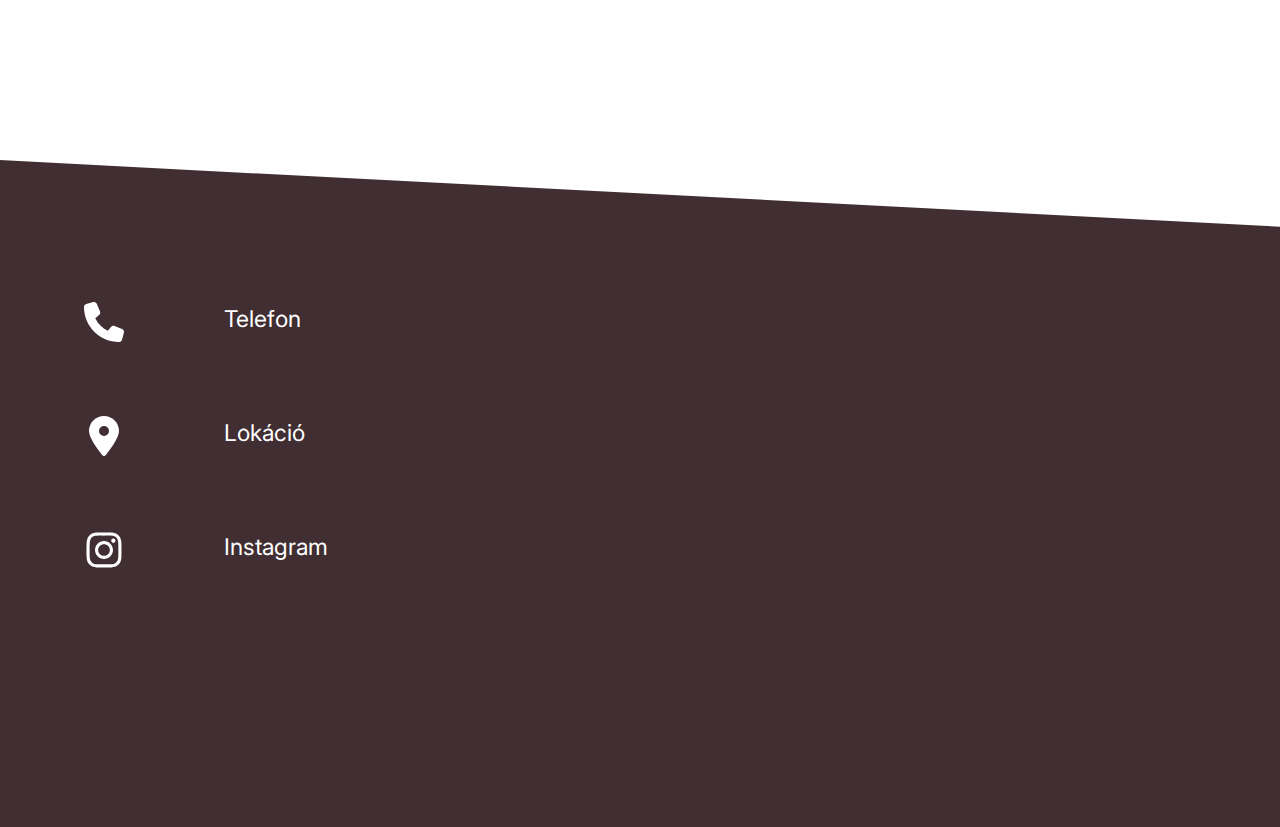
==== commit ef2c84f3: "icon-size, header-text-align, logo-size changed" ====
--- a/index.html
+++ b/index.html
@@ -106,7 +106,7 @@
             <button class="btn btn--outline">Bővebben</button>
           </div>
         </div>
-        <picture class="feature__image">
+        <picture>
           <source
             type="image/webp"
             srcset="images/pexels-produtora-midtrac.webp 1x" />
--- a/css/style.css
+++ b/css/style.css
@@ -228,8 +228,7 @@
 
 @media screen and (max-width: 1024px) {
   .top-link {
-    margin: 0 1em 2em 0;
-
+    margin: 0 1rem 1rem 0;
     width: 40px;
     height: 40px;
   }
@@ -392,7 +391,7 @@
 .testimonial__image > .icon-container {
   position: absolute;
   top: 3rem;
-  right: -32px;
+  right: -15px;
 }
 
 @media screen and (min-width: 768px) {
@@ -481,7 +480,7 @@
 }
 
 .nav img {
-  width: 100px;
+  width: 12rem;
 }
 
 .nav__list {
@@ -581,6 +580,7 @@
 .feature__heading {
   margin: 1rem 0;
   align-self: center;
+  text-align: center;
 }
 
 .feature__body {
@@ -595,6 +595,7 @@
 @media screen and (max-width: 768px) {
   .card__wrapper {
     flex-direction: column;
+    align-items: center;
   }
 }
 
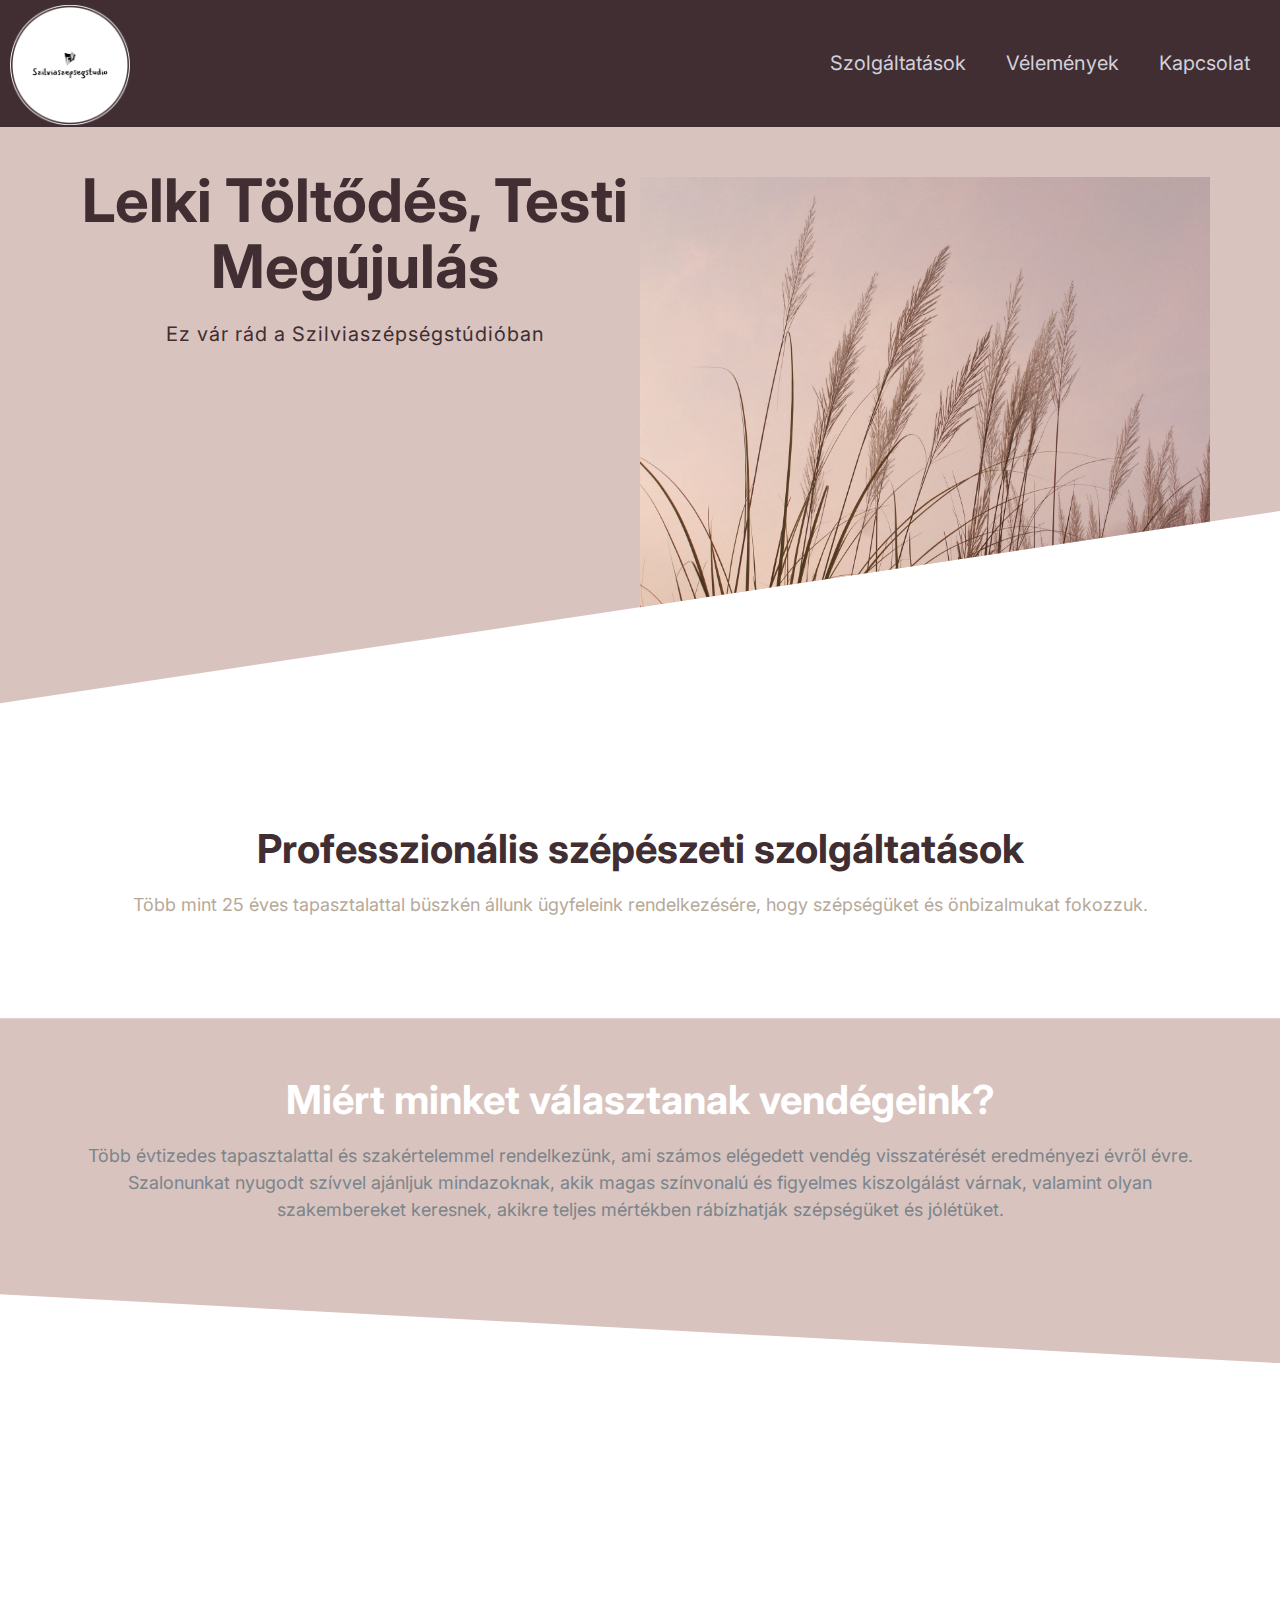
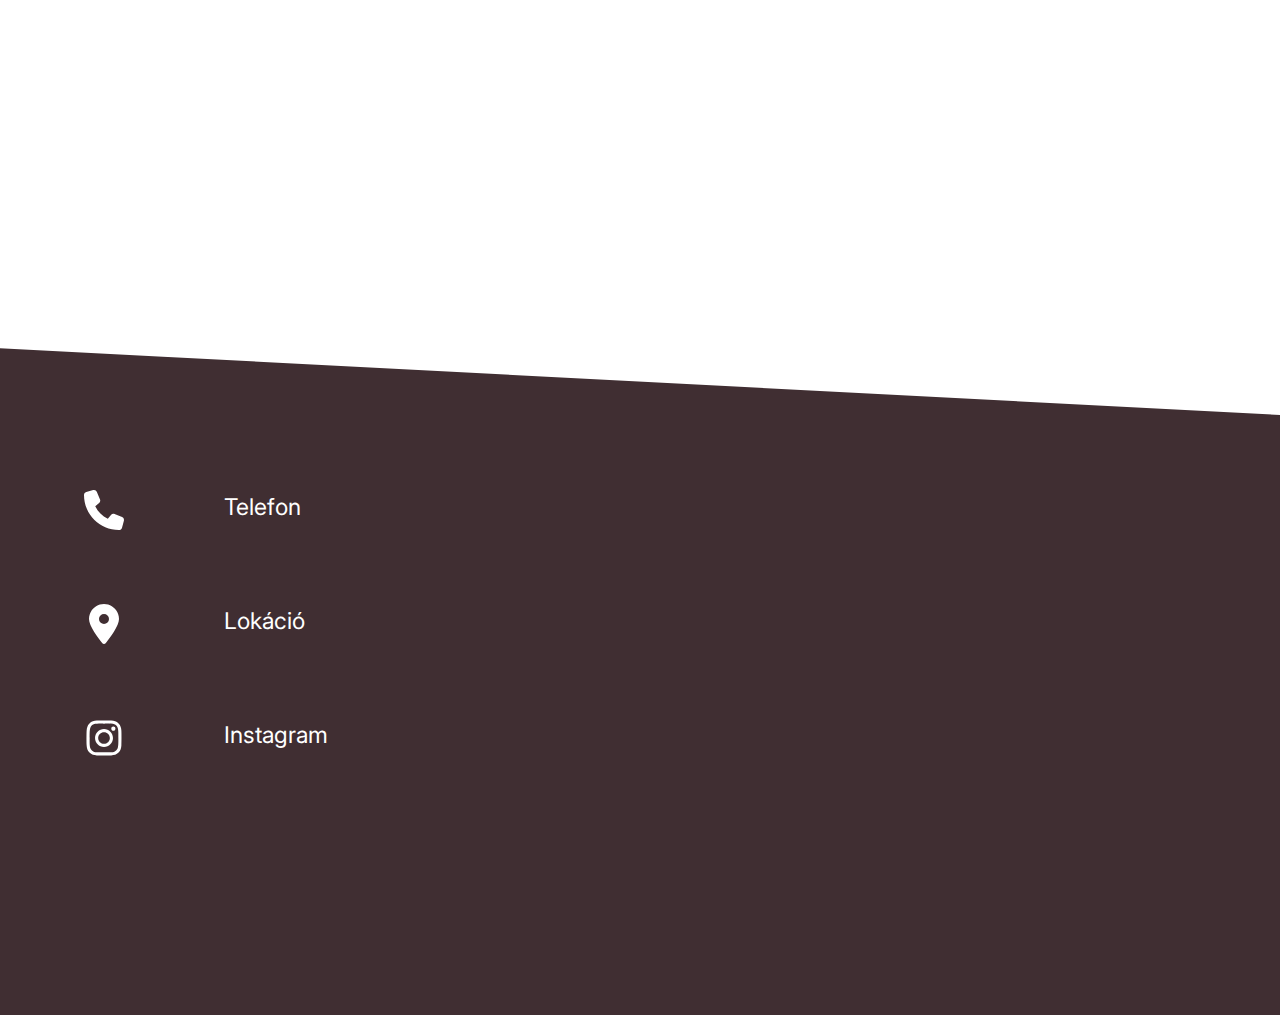
==== commit f9d2ca78: "media image position fixed" ====
--- a/index.html
+++ b/index.html
@@ -106,7 +106,7 @@
             <button class="btn btn--outline">Bővebben</button>
           </div>
         </div>
-        <picture>
+        <picture class="media__image__wrapper">
           <source
             type="image/webp"
             srcset="images/pexels-produtora-midtrac.webp 1x" />
@@ -136,7 +136,7 @@
             <button class="btn btn--outline">Bővebben</button>
           </div>
         </div>
-        <picture>
+        <picture class="media__image__wrapper">
           <source
             type="image/webp"
             srcset="images/pexels-anna-tarazevich.webp 1x" />
--- a/css/style.css
+++ b/css/style.css
@@ -300,9 +300,12 @@
   margin: 0 2rem;
 }
 
+.media__image__wrapper {
+  margin: 2rem;
+}
+
 .media__image {
-  margin: 2rem 0;
-  width: 95%;
+  width: 100%;
   max-height: 40rem;
   object-fit: cover;
   border-radius: 20px;
@@ -375,7 +378,7 @@
 /*Testimonial*/
 
 .testimonial {
-  padding: 3rem;
+  padding: 2rem;
 }
 
 .testimonial__image {
@@ -383,10 +386,10 @@
   width: 100%;
 }
 
-.testimonial__image img {
+/* .testimonial__image img {
   height: 30rem;
   object-fit: cover;
-}
+} */
 
 .testimonial__image > .icon-container {
   position: absolute;
